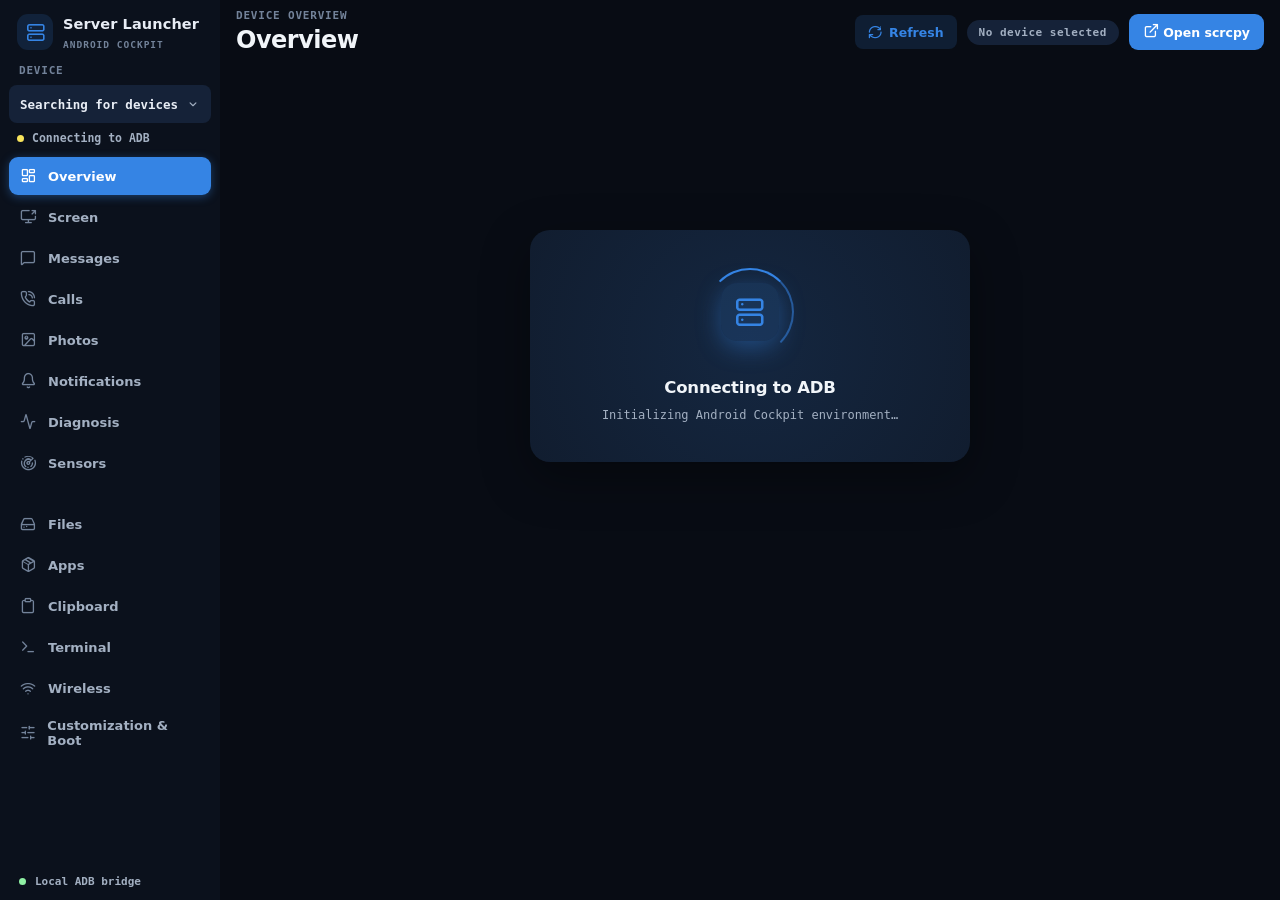
==== server_launcher_windows/web/index.html @ ff120018 "feat(windows): copy web/index.html from Linux app" ====
<!doctype html>
<html lang="en">
  <head>
    <meta charset="UTF-8" />
    <meta name="viewport" content="width=device-width, initial-scale=1.0" />
    <meta name="color-scheme" content="dark" />
    <title>Android Cockpit · Server Launcher</title>
    <link rel="stylesheet" href="./style.css" />
    <script defer src="./app.js"></script>
  </head>
  <body>
    <div class="shell">
      <aside class="sidebar">
        <a class="brand" href="#overview"><span class="brand-mark icon">&#xe153;</span><span><b>Server Launcher</b><small>ANDROID COCKPIT</small></span></a>
        <div class="device-label">DEVICE</div>
        <select id="device-select" aria-label="Android device"><option>Searching for devices…</option></select>
        <div id="connection-state" class="connection"><i></i><span>Connecting to ADB</span></div>
        <nav id="navigation" aria-label="Device management">
          <button class="nav-item active" data-tab="overview"><span class="icon">&#xe1c1;</span>Overview</button>
          <button class="nav-item" data-tab="screen"><span class="icon">&#xe14f;</span>Screen</button>
          <button class="nav-item" data-tab="messages"><span class="icon">&#xe117;</span>Messages</button>
          <button class="nav-item" data-tab="calls"><span class="icon">&#xe134;</span>Calls</button>
          <button class="nav-item" data-tab="photos"><span class="icon">&#xe0f6;</span>Photos</button>
          <button class="nav-item" data-tab="notifications"><span class="icon">&#xe059;</span>Notifications</button>
          <button class="nav-item" data-tab="sensors"><span class="icon">&#xe038;</span>Diagnosis</button>
          <button class="nav-item" data-tab="hardware-sensors"><span class="icon">&#xe497;</span>Sensors</button>
          <div class="nav-divider"></div>
          <button class="nav-item" data-tab="storage"><span class="icon">&#xe0ed;</span>Files</button>
          <button class="nav-item" data-tab="apps"><span class="icon">&#xe129;</span>Apps</button>
          <button class="nav-item" data-tab="clipboard"><span class="icon">&#xe085;</span>Clipboard</button>
          <button class="nav-item" data-tab="terminal"><span class="icon">&#xe181;</span>Terminal</button>
          <button class="nav-item" data-tab="wireless"><span class="icon">&#xe1ae;</span>Wireless</button>
          <button class="nav-item" data-tab="firmware"><span class="icon">&#xe29a;</span>Customization & Boot</button>
        </nav>
        <div class="sidebar-footer"><span class="status-dot"></span> Local ADB bridge</div>
      </aside>

      <main class="main">
        <header class="topbar">
          <div><div id="eyebrow" class="eyebrow">DEVICE OVERVIEW</div><h1 id="page-title">Overview</h1></div>
          <div class="top-actions">
            <div id="sensors-header-controls" class="sensors-header-controls" style="display: none;">
              <div class="live-pulse-badge">
                <div class="live-pulse-dot" id="header-pulse-dot"></div>
                <span id="header-pulse-text">LIVE 60S</span>
              </div>
              <div class="cadence-control-group">
                <label class="sensor-cadence-label" for="sensor-cadence">Cadence</label>
                <select class="input sensor-cadence-select" id="sensor-cadence">
                  <option value="1000">1s (Fast)</option>
                  <option value="2000" selected>2s (Standard)</option>
                  <option value="5000">5s (Low power)</option>
                  <option value="0">Paused</option>
                </select>
              </div>
            </div>
            <button class="button tonal refresh-topbar-btn" id="refresh" title="Refresh current view" aria-label="Refresh">
              <span class="icon">&#xe145;</span><span>Refresh</span>
            </button>
            <span id="device-model" class="device-chip">No device selected</span>
            <button class="button primary" data-action="scrcpy"><span class="icon">&#xe0b9;</span> Open scrcpy</button>
          </div>
        </header>
        <section id="content" class="content">
          <div class="page-loading-wrapper">
            <div class="page-loading-card">
              <div class="loading-brand-container">
                <img src="./icon.png" alt="Server Launcher Logo" class="loading-brand-logo" onerror="this.style.display='none'; const fb = document.getElementById('init-loading-fallback'); if (fb) fb.style.display='flex';" />
                <div id="init-loading-fallback" class="loading-brand-fallback icon">&#xe153;</div>
                <div class="loading-ring-pulse"></div>
              </div>
              <div class="loading-text-group">
                <h3 class="loading-heading">Connecting to ADB</h3>
                <p class="loading-subtext">Initializing Android Cockpit environment…</p>
              </div>
            </div>
          </div>
        </section>
        <div id="toast" class="toast" role="status"></div>
      </main>
    </div>
  </body>
</html>
---- server_launcher_windows/web/style.css ----
@font-face {
  font-family: Lucide;
  src: url('./lucide.ttf') format('truetype');
  font-display: block;
}

:root {
  color-scheme: dark;
  --bg: #080c14;
  --side: #0b111c;
  --surface: #101a2a;
  --surface2: #152238;
  --well: #090f19;
  --line: transparent;
  --text: #e8edf5;
  --muted: #a3b0c2;
  --dim: #73839a;
  --accent: #3584e4;
  --accent-strong: #4c96f2;
  --accent-soft: #3584e426;
  --accent-text: #ffffff;
  --green: #8ff0a4;
  --amber: #f8e45c;
  --red: #ff938a;
  --radius: 12px;
  --font-sans: Inter, -apple-system, BlinkMacSystemFont, 'Segoe UI', Roboto, system-ui, sans-serif;
  --font-mono: ui-monospace, 'SF Mono', 'JetBrains Mono', Menlo, Consolas, monospace;
  --font-body: var(--font-sans);
  font-family: var(--font-sans);
}

* { box-sizing: border-box; }
*, *::before, *::after {
  border-color: transparent !important;
}
.spinner, .loading-ring-pulse {
  border-top-color: var(--accent) !important;
  border-right-color: color-mix(in srgb, var(--accent), transparent 45%) !important;
}

html, body { width: 100%; height: 100%; overflow: hidden; }
body { margin: 0; background: var(--bg); color: var(--text); font-size: 13.5px; line-height: 1.5; font-family: var(--font-sans); }
button, input, select, textarea { font: inherit; }
button { color: inherit; }
button:focus-visible, a:focus-visible, select:focus-visible, input:focus-visible, textarea:focus-visible {
  outline: 2px solid var(--accent-strong); outline-offset: 2px;
}
.icon { font: normal 16px Lucide; line-height: 1; vertical-align: -0.12em; display: inline-flex; align-items: center; justify-content: center; }
.shell { height: 100vh; height: 100dvh; min-height: 0; display: grid; grid-template-columns: 220px minmax(0, 1fr); overflow: hidden; }
.sidebar { background: var(--side); border: none; padding: 12px 9px 9px; display: flex; flex-direction: column; min-height: 0; height: 100%; overflow-y: auto; overscroll-behavior: contain; scrollbar-width: thin; scrollbar-color: var(--surface2) transparent; }
.brand { display: flex; gap: 10px; align-items: center; padding: 2px 8px 14px; color: inherit; text-decoration: none; }
.brand-mark { width: 36px; height: 36px; border-radius: 11px; background: var(--accent-soft); color: var(--accent); font-size: 19px; }
.brand b { display: block; font-size: 14.5px; font-weight: 750; letter-spacing: .1px; }
.brand small { display: block; color: var(--dim); font: 700 9.5px var(--font-mono); letter-spacing: 1px; margin-top: 3px; }
.device-label, .eyebrow { font: 700 11px var(--font-mono); color: var(--dim); letter-spacing: 0.8px; text-transform: uppercase; }
.device-label { padding: 0 10px 8px; }
select, .input, .toolbar input, .toolbar select, textarea {
  appearance: none; -webkit-appearance: none; background-color: var(--well); border: none; border-radius: 8px;
  color: var(--text); padding: 8px 11px; outline: none; min-height: 38px;
}
select { width: 100%; }
#device-select {
  padding-right: 34px;
  background-color: var(--surface2);
  background-image: url("data:image/svg+xml,%3Csvg xmlns='http://www.w3.org/2000/svg' width='14' height='14' viewBox='0 0 24 24' fill='none' stroke='%23a3b0c2' stroke-width='2' stroke-linecap='round' stroke-linejoin='round'%3E%3Cpath d='m7 10 5 5 5-5'/%3E%3C/svg%3E");
  background-repeat: no-repeat;
  background-position: right 11px center;
  font: 600 12.5px var(--font-mono);
}
select option { background: var(--surface); color: var(--text); }
select:focus, input:focus, textarea:focus { outline: none; }
select:focus-visible { outline: none; box-shadow: 0 0 0 2px color-mix(in srgb, var(--accent-strong), transparent 35%); }
.connection { display: flex; gap: 8px; align-items: center; color: var(--muted); font: 600 11.5px var(--font-mono); padding: 8px 8px 12px; }
.connection i, .status-dot { width: 7px; height: 7px; border-radius: 50%; background: var(--amber); }
.connection.online i, .status-dot { background: var(--green); }
.connection.offline i { background: var(--red); }
nav { display: grid; gap: 3px; }
.nav-item { background: transparent; border: 0; border-radius: 9px; color: var(--muted); text-align: left; font: 600 13px Inter, system-ui, sans-serif; min-height: 38px; padding: 8px 10px; display: flex; align-items: center; gap: 11px; cursor: pointer; transition: background .12s, color .12s; }
.nav-item > .icon { width: 18px; color: var(--dim); font-size: 16px; }
.nav-item:hover { background: var(--surface2); color: var(--text); }
.nav-item.active { background: var(--accent); color: var(--accent-text); font-weight: 700; box-shadow: 0 2px 10px color-mix(in srgb, var(--accent), transparent 60%); }
.nav-item.active > .icon { color: var(--accent-text); }
.nav-divider { height: 1px; background: transparent; margin: 8px; }
.sidebar-footer { margin-top: auto; padding: 15px 10px 3px; border-top: none; display: flex; gap: 9px; align-items: center; color: var(--muted); font: 600 11px var(--font-mono); }
.main { min-width: 0; min-height: 0; height: 100%; display: flex; flex-direction: column; overflow: hidden; }
.topbar { flex: 0 0 auto; min-height: 64px; padding: 0 16px; border-bottom: none; background: var(--bg); display: flex; align-items: center; justify-content: space-between; gap: 14px; z-index: 2; }
.eyebrow { margin-bottom: 4px; }
h1 { font-size: 24px; line-height: 1.2; margin: 0; font-weight: 800; letter-spacing: -.5px; color: #f1f5f9; }
.top-actions { display: flex; align-items: center; gap: 10px; }
.device-chip, .chip { background: var(--surface2); color: var(--muted); border: none; border-radius: 999px; padding: 6px 12px; font: 700 11px var(--font-mono); letter-spacing: 0.5px; }
.icon-button, .button { border: none; background: var(--surface2); color: var(--text); border-radius: 9px; min-height: 36px; padding: 7px 14px; font: 600 12.5px Inter, system-ui, sans-serif; cursor: pointer; transition: background .12s; }
.icon-button { width: 36px; padding: 0; font-size: 16px; }
.button:hover, .icon-button:hover { background: color-mix(in srgb, var(--surface2), var(--text) 8%); }
.button.primary { background: var(--accent); border: none; color: var(--accent-text); }
.button.primary:hover { background: var(--accent-strong); }
.button.tonal { background: var(--accent-soft); border: none; color: var(--accent); }
.button.danger { background: color-mix(in srgb, var(--red), transparent 88%); border: none; color: var(--red); }
.button.success { background: color-mix(in srgb, var(--green), transparent 88%); border: none; color: var(--green); }
.button:disabled { opacity: .55; cursor: wait; }
.refresh-topbar-btn {
  display: inline-flex;
  align-items: center;
  gap: 7px;
  font: 600 12.5px Inter, system-ui, sans-serif;
  color: #38bdf8;
  background: rgba(56, 189, 248, 0.12);
  border: none;
  border-radius: 8px;
  padding: 6px 13px;
  min-height: 34px;
  cursor: pointer;
  transition: all 0.15s ease;
}
.refresh-topbar-btn:hover {
  background: rgba(56, 189, 248, 0.22);
  color: #fff;
}
.refresh-topbar-btn .icon {
  font-size: 15px;
}
.sensors-header-controls {
  display: inline-flex;
  align-items: center;
  gap: 10px;
}
.content { padding: 12px 14px 16px; max-width: none; width: 100%; margin: 0; flex: 1; min-height: 0; overflow-y: auto; overscroll-behavior: contain; scrollbar-width: thin; scrollbar-color: var(--surface2) transparent; }
.grid { display: grid; gap: 10px; }
.grid.metrics { grid-template-columns: repeat(4, minmax(0, 1fr)); margin-bottom: 12px; }
.grid.two { grid-template-columns: repeat(2, minmax(0, 1fr)); }
.card { background: var(--surface); border: none; border-radius: 12px; padding: 14px 16px; min-width: 0; box-shadow: 0 5px 18px #00000018; }
.card-head { display: flex; align-items: center; justify-content: space-between; gap: 9px; margin-bottom: 12px; }
.card h2, .card h3 { margin: 0; font-size: 16px; font-weight: 750; letter-spacing: -0.2px; color: #f1f5f9; }
.card h3 { font-size: 14px; font-weight: 700; }
.subtle { color: var(--muted); font: 500 12px var(--font-mono); }
.metric-label { font: 700 11px var(--font-mono); letter-spacing: .8px; color: #94a3b8; text-transform: uppercase; }
.metric-value { font-size: 32px; font-weight: 800; letter-spacing: -.8px; margin-top: 6px; line-height: 1.1; color: #f1f5f9; }
.metric-note { color: #94a3b8; font: 500 12px var(--font-mono); margin-top: 4px; }
.progress { height: 6px; background: var(--well); border-radius: 99px; overflow: hidden; margin-top: 14px; }
.progress i { height: 100%; display: block; border-radius: 99px; background: var(--accent-strong); }
.hero { display: flex; align-items: center; justify-content: space-between; gap: 20px; background: var(--surface); margin-bottom: 14px; padding: 18px 20px; }
.hero h2 { font-size: 20px; font-weight: 800; letter-spacing: -0.4px; color: #f1f5f9; margin: 8px 0 4px; }
.hero-actions { display: flex; gap: 8px; flex-wrap: wrap; }
.table { width: 100%; border-collapse: collapse; }
.table th { text-align: left; color: #94a3b8; font: 700 11px var(--font-mono); letter-spacing: .8px; text-transform: uppercase; padding: 4px 10px 10px; }
.table td { padding: 12px 10px; border-top: none; font-size: 13px; color: var(--text); vertical-align: middle; }
.table td.mono, .mono { font-family: var(--font-mono); font-size: 12.5px; }
.table-wrap { overflow: auto; }
.empty { min-height: 210px; display: grid; place-content: center; text-align: center; color: var(--muted); gap: 8px; }
.empty .empty-icon { font-size: 25px; color: var(--dim); }
.empty b { color: var(--text); font-size: 14px; }
.toolbar { display: flex; align-items: center; gap: 8px; flex-wrap: wrap; margin-bottom: 14px; }
.toolbar input { width: auto; min-width: 180px; }
.input { width: 100%; }
textarea { width: 100%; min-height: 145px; resize: vertical; line-height: 1.55; }
.stack { display: grid; gap: 10px; }
.list-item { padding: 13px 14px; background: var(--well); border: 0; border-radius: 9px; }
.list-item-top { display: flex; justify-content: space-between; gap: 14px; align-items: flex-start; }
.list-item p { margin: 7px 0 0; color: var(--muted); font-size: 12px; line-height: 1.5; white-space: pre-wrap; overflow-wrap: anywhere; }
.list-title { font-weight: 750; font-size: 14px; color: #f1f5f9; }
.list-meta { color: var(--dim); font: 600 11px var(--font-mono); }
.notifications-page { padding: 16px; border-radius: 12px; background: var(--surface); }
.notifications-toolbar { display: flex; align-items: center; justify-content: space-between; gap: 12px; margin-bottom: 12px; }
.notifications-total { display: flex; align-items: baseline; gap: 7px; color: var(--muted); font-size: 13px; }
.notifications-total strong { color: var(--text); font-size: 18px; font-variant-numeric: tabular-nums; }
.notifications-list { display: grid; gap: 8px; }
.notification-item { display: grid; grid-template-columns: 38px minmax(0, 1fr); align-items: start; gap: 12px; padding: 14px; border-radius: 10px; background: var(--well); }
.notification-app-icon { display: grid; place-items: center; width: 38px; height: 38px; border-radius: 10px; background: var(--surface2); color: var(--accent); font-size: 18px; }
.notification-copy { min-width: 0; }
.notification-heading { display: flex; align-items: baseline; justify-content: space-between; gap: 12px; }
.notification-heading strong { min-width: 0; color: var(--text); font-size: 14px; font-weight: 650; overflow-wrap: anywhere; }
.notification-heading time { flex: 0 0 auto; color: var(--dim); font: 11px var(--font-mono); }
.notification-source { display: flex; flex-wrap: wrap; align-items: center; gap: 7px; margin-top: 3px; color: var(--muted); font-size: 12px; }
.notification-source code { color: var(--dim); font: 11px var(--font-mono); overflow-wrap: anywhere; }
.notification-copy p { margin: 8px 0 0; color: var(--text-secondary, var(--muted)); font-size: 13px; line-height: 1.45; white-space: pre-wrap; overflow-wrap: anywhere; }

/* ══════════════════════════════════════════════════════════════════════════ */
/* PHOTOS & MEDIA GALLERY: Modern Nocturnal Obsidian Photo Studio            */
/* ══════════════════════════════════════════════════════════════════════════ */
.photos-page {
  display: flex;
  flex-direction: column;
  gap: 14px;
  width: 100%;
}

.photos-header-card {
  background: var(--surface);
  border: none;
  border-radius: 12px;
  padding: 16px 20px;
  display: flex;
  align-items: center;
  justify-content: space-between;
  flex-wrap: wrap;
  gap: 14px;
}

.photos-header-info h2 {
  font-size: 18px;
  font-weight: 800;
  color: #f1f5f9;
  letter-spacing: -0.3px;
  display: flex;
  align-items: center;
  gap: 8px;
  margin: 0;
}

.photos-header-sub {
  color: #94a3b8;
  font: 500 12px ui-monospace, monospace;
  margin-top: 4px;
}

.photos-header-actions {
  display: flex;
  align-items: center;
  gap: 8px;
  flex-wrap: wrap;
}

/* Album & Search Bar */
.photos-filter-bar {
  display: flex;
  align-items: center;
  justify-content: space-between;
  gap: 12px;
  flex-wrap: wrap;
}

.photos-albums {
  display: flex;
  gap: 6px;
  flex-wrap: wrap;
}

.album-pill {
  height: 28px;
  padding: 0 12px;
  border-radius: 999px;
  background: var(--well);
  border: none;
  color: #94a3b8;
  font: 600 11.5px var(--font-body);
  display: inline-flex;
  align-items: center;
  gap: 6px;
  cursor: pointer;
  transition: all 0.15s ease;
}

.album-pill:hover {
  background: rgba(255, 255, 255, 0.06);
  color: #f1f5f9;
}

.album-pill.active {
  background: var(--accent);
  color: var(--accent-text);
  font-weight: 700;
  box-shadow: 0 0 12px color-mix(in srgb, var(--accent), transparent 60%);
}

.photos-search-wrap {
  position: relative;
  display: flex;
  align-items: center;
}

.photos-search-icon {
  position: absolute;
  left: 10px;
  width: 15px;
  height: 15px;
  color: var(--muted);
  pointer-events: none;
}

.photos-search-input {
  height: 28px;
  border-radius: 999px;
  padding: 0 12px 0 34px;
  background: var(--well);
  border: none;
  color: #f1f5f9;
  font-size: 11.5px;
  width: 190px;
  transition: all 0.2s ease;
}

.photos-search-input:focus {
  width: 240px;
  outline: none;
}

.density-toggle {
  display: flex;
  background: var(--well);
  border: none;
  border-radius: 8px;
  padding: 2px;
  gap: 2px;
}

.density-btn {
  background: none;
  border: none;
  color: #94a3b8;
  padding: 4px 8px;
  border-radius: 6px;
  font-size: 11px;
  cursor: pointer;
  transition: all 0.15s;
}

.density-btn.active {
  background: rgba(255, 255, 255, 0.1);
  color: #ffffff;
  font-weight: 700;
}

/* Photo Grid */
.photo-grid {
  display: grid;
  gap: 14px;
}

.photo-grid.density-compact {
  grid-template-columns: repeat(auto-fill, minmax(145px, 1fr));
  gap: 10px;
}

.photo-grid.density-comfortable {
  grid-template-columns: repeat(auto-fill, minmax(205px, 1fr));
}

.photo-grid.density-large {
  grid-template-columns: repeat(auto-fill, minmax(290px, 1fr));
  gap: 18px;
}

.photos-load-more {
  display: flex;
  align-items: center;
  justify-content: center;
  gap: 12px;
  min-height: 48px;
  color: var(--muted);
  font-size: 12px;
}

.photo-card {
  position: relative;
  background: var(--well);
  border: 1px solid transparent;
  border-radius: 12px;
  overflow: hidden;
  transition: border-color 0.18s ease, box-shadow 0.18s ease;
  display: flex;
  flex-direction: column;
}

.photo-card:hover {
  border-color: color-mix(in srgb, var(--accent), transparent 30%);
  box-shadow: 0 0 18px color-mix(in srgb, var(--accent), transparent 72%);
}

.photo-card.selected {
  box-shadow: 0 0 0 2px var(--accent), 0 0 14px rgba(14, 165, 233, 0.35);
}

.photo-thumb-container {
  position: relative;
  width: 100%;
  aspect-ratio: 4 / 3;
  background: var(--surface2);
  display: grid;
  place-items: center;
  overflow: hidden;
  cursor: pointer;
}

.photo-thumb-img {
  width: 100%;
  height: 100%;
  object-fit: cover;
}

.photo-thumb-placeholder {
  display: flex;
  flex-direction: column;
  align-items: center;
  justify-content: center;
  gap: 6px;
  color: var(--dim);
  font-size: 26px;
}

.photo-thumb-placeholder span {
  font: 600 11px ui-monospace, monospace;
}

/* Checkbox */
.photo-select-box {
  position: absolute;
  top: 8px;
  left: 8px;
  z-index: 3;
  width: 20px;
  height: 20px;
  border-radius: 6px;
  background: rgba(15, 23, 42, 0.7);
  border: none;
  display: grid;
  place-items: center;
  cursor: pointer;
  opacity: 0;
  transition: opacity 0.15s ease;
}

.photo-card:hover .photo-select-box,
.photo-card.selected .photo-select-box,
.photo-grid.selection-mode .photo-select-box {
  opacity: 1;
}

.photo-card.selected .photo-select-box {
  background: var(--accent);
  color: var(--accent-text);
}

.photo-context-menu {
  position: fixed;
  z-index: 120;
  min-width: 156px;
  padding: 5px;
  background: var(--surface);
  border: 1px solid color-mix(in srgb, var(--accent), transparent 70%);
  border-radius: 9px;
  box-shadow: 0 8px 24px #0009;
}
.photo-context-menu button {
  display: block;
  width: 100%;
  padding: 8px 10px;
  border: 0;
  border-radius: 5px;
  background: transparent;
  color: var(--text);
  text-align: left;
  cursor: pointer;
}
.photo-context-menu button:hover { background: var(--surface2); }
.photo-context-menu button.danger { color: var(--red); }
.photo-context-menu button.danger:hover { background: color-mix(in srgb, var(--red), transparent 88%); }
.photo-card .photo-thumb-container { aspect-ratio: 1; }
.photo-card .photo-select-box { z-index: 4; }

.files-home-heading { margin: 2px 0 16px; }
.files-home-heading h2 { margin: 0 0 3px; font-size: 20px; }
.files-drive-grid { display: grid; grid-template-columns: repeat(auto-fill, minmax(270px, 1fr)); gap: 12px; }
.files-drive-card { display: flex; align-items: center; gap: 14px; min-height: 105px; padding: 16px; background: var(--surface); border: 1px solid var(--surface2); border-radius: 12px; text-align: left; cursor: pointer; }
.files-drive-card:hover { border-color: var(--accent); box-shadow: 0 0 18px color-mix(in srgb, var(--accent), transparent 82%); }
.files-drive-icon { display: grid; place-items: center; width: 48px; height: 48px; flex: 0 0 48px; border-radius: 10px; background: var(--surface2); color: var(--accent); font-size: 23px; }
.files-drive-copy { display: grid; gap: 5px; min-width: 0; flex: 1; }
.files-drive-copy b { font-size: 14px; }
.files-drive-copy span { color: var(--muted); font: 500 11px var(--font-mono); }
.files-drive-copy i { height: 4px; overflow: hidden; border-radius: 5px; background: var(--surface2); }
.files-drive-copy em { display: block; height: 100%; border-radius: inherit; background: var(--accent-strong); }
.files-drive-chevron { color: var(--dim); }
.storage-volume-list, .storage-device-list { display: grid; gap: 10px; }
.storage-snapshot { padding: 16px; background: var(--surface); border: 1px solid var(--surface2); border-radius: 12px; }
.storage-snapshot .card-head { margin-bottom: 14px; }
.storage-volume-list { grid-template-columns: repeat(auto-fit, minmax(min(100%, 320px), 1fr)); }
.storage-volume-row { display: flex; align-items: center; gap: 14px; padding: 16px; background: var(--well); border-radius: 10px; }
.storage-volume-icon { display: grid; place-items: center; flex: 0 0 44px; width: 44px; height: 44px; border-radius: 10px; background: var(--accent-soft); color: var(--accent); font-size: 22px; }
.storage-volume-copy { flex: 1; min-width: 0; }
.storage-volume-top { display: flex; justify-content: space-between; gap: 12px; color: var(--text); font-size: 13px; }
.storage-volume-row small { display: block; margin-top: 4px; color: var(--muted); font: 11px var(--font-mono); }
.storage-volume-row .progress { margin-top: 9px; }
.storage-device-row { display: grid; grid-template-columns: minmax(100px, 1fr) repeat(2, minmax(110px, auto)); gap: 12px; align-items: center; padding: 10px 12px; background: var(--well); border-radius: 8px; color: var(--muted); font: 11px var(--font-mono); }
.wifi-usage-card { margin-top: 14px; }
.wifi-usage-totals { display: grid; grid-template-columns: repeat(4, minmax(0, 1fr)); gap: 8px; margin-bottom: 12px; }
.wifi-usage-totals > div { display: grid; gap: 6px; min-width: 0; padding: 12px; background: var(--well); border-radius: 8px; }
.wifi-usage-totals small { color: var(--muted); font: 10px var(--font-mono); }
.wifi-usage-totals b { overflow-wrap: anywhere; font-size: 14px; }
@media (max-width: 760px) { .wifi-usage-totals { grid-template-columns: repeat(2, minmax(0, 1fr)); } }
.files-sticky-bar { position: sticky; top: -12px; z-index: 8; display: flex; align-items: center; gap: 7px; margin: -12px -14px 12px; padding: 12px 14px; background: var(--bg); border-bottom: 1px solid var(--surface2); }
.files-sticky-bar form { display: flex; align-items: center; gap: 6px; flex: 1; min-width: 80px; }
.files-sticky-bar form .input { width: 100%; min-width: 0; min-height: 36px; }
.files-search { display: flex; align-items: center; gap: 7px; width: clamp(130px, 18vw, 240px); min-height: 36px; padding: 0 10px; background: var(--surface); border-radius: 8px; color: var(--muted); }
.files-search[hidden] { display: none; }
.files-search-wrap { display: flex; align-items: center; gap: 6px; }
.files-search-toggle { width: 38px; padding: 6px; font-size: 16px; }
.files-search input { width: 100%; min-width: 0; border: 0; outline: 0; background: transparent; color: var(--text); font: 12px var(--font-body); }
.files-actions { display: flex; gap: 6px; }
.files-menu-wrap { position: relative; }
.files-menu-trigger { width: 38px; padding: 6px; font-size: 18px; }
.files-options { position: absolute; z-index: 15; top: calc(100% + 6px); right: 0; width: 220px; padding: 10px; background: var(--surface); border: 1px solid var(--surface2); border-radius: 10px; box-shadow: 0 12px 30px #0009; }
.files-options[hidden] { display: none; }
.files-options-row { display: flex; align-items: center; gap: 8px; padding-bottom: 9px; border-bottom: 1px solid var(--surface2); }
.files-options-row span { flex: 1; color: var(--muted); font-size: 12px; }
.files-options button { min-width: 28px; min-height: 26px; border: 0; border-radius: 5px; background: var(--surface2); color: var(--text); font-weight: 700; cursor: pointer; }
.files-options label { display: grid; gap: 6px; padding-top: 10px; color: var(--muted); font: 600 11px var(--font-mono); }
.files-options select { width: 100%; min-height: 32px; padding: 5px 7px; border: 0; border-radius: 6px; background: var(--bg); color: var(--text); }
.files-options .files-hidden-toggle { display: flex; align-items: center; gap: 7px; padding-top: 12px; color: var(--text); font: 12px var(--font-body); }
.files-hidden-toggle input { accent-color: var(--accent); }
.files-grid { display: grid; grid-template-columns: repeat(auto-fill, minmax(max(120px, calc(var(--file-icon-size, 92px) + 24px)), 1fr)); gap: 8px; }
.files-entry { display: grid; justify-items: center; align-content: start; gap: 7px; min-width: 0; min-height: calc(var(--file-icon-size, 92px) + 44px); padding: 12px 8px; background: transparent; border: 1px solid transparent; border-radius: 9px; cursor: pointer; }
.files-entry[hidden] { display: none; }
.files-entry:hover, .files-entry.selected { background: var(--surface); border-color: var(--surface2); }
.files-entry-icon { display: grid; place-items: center; width: min(var(--file-icon-size, 92px), 100%); height: var(--file-icon-size, 92px); border-radius: 12px; font-size: calc(var(--file-icon-size, 92px) * .64); overflow: hidden; }
.files-entry-icon.folder { color: #4c9af0; }
.files-entry-icon.folder > .icon { font-size: inherit; }
.files-entry-icon.file { color: var(--muted); }
.files-entry-icon img { width: 100%; height: 100%; object-fit: cover; }
.files-entry-name { width: 100%; overflow: hidden; color: var(--text); font-size: 12px; text-align: center; text-overflow: ellipsis; white-space: nowrap; }
.files-empty { grid-column: 1 / -1; }
.files-context-menu { position: fixed; z-index: 130; min-width: 184px; padding: 5px; background: var(--surface); border: 1px solid var(--surface2); border-radius: 9px; box-shadow: 0 10px 28px #000a; }
.files-context-menu button { display: block; width: 100%; padding: 8px 10px; border: 0; border-radius: 5px; background: transparent; color: var(--text); text-align: left; cursor: pointer; }
.files-context-menu button:hover { background: var(--surface2); }
.files-context-menu button:disabled { opacity: .45; cursor: default; }
.files-context-menu button.danger { color: var(--red); }
.files-transfer { position: fixed; z-index: 20; right: 18px; bottom: 14px; left: 238px; display: grid; gap: 8px; max-width: 760px; margin: 0 auto; padding: 12px 15px; background: var(--surface); border: 1px solid var(--surface2); border-radius: 10px; box-shadow: 0 8px 26px #0008; color: var(--text); font: 12px var(--font-mono); }
.files-transfer > span { display: flex; align-items: center; gap: 7px; }
.files-transfer > i { height: 4px; overflow: hidden; background: var(--surface2); border-radius: 4px; }
.files-transfer em { display: block; width: 35%; height: 100%; background: var(--accent-strong); border-radius: inherit; animation: files-transfer 1.2s ease-in-out infinite alternate; }
@keyframes files-transfer { from { transform: translateX(-10%); } to { transform: translateX(205%); } }
.files-preview { position: fixed; inset: 0; z-index: 140; display: grid; place-items: center; padding: 36px; background: #000d; }
.files-preview img { max-width: min(90vw, 1200px); max-height: 88vh; object-fit: contain; }
.files-preview-close { position: absolute; top: 18px; right: 20px; }
.apps-sticky { position: sticky; top: -12px; z-index: 6; margin: -14px -16px 0; padding: 14px 16px 1px; background: var(--surface); }
.apps-sticky .toolbar { margin-bottom: 8px; }
@media (max-width: 760px) {
  .files-sticky-bar { margin-right: -8px; margin-left: -8px; padding-right: 8px; padding-left: 8px; flex-wrap: wrap; }
  .files-sticky-bar form { order: 2; flex-basis: 100%; }
  .files-search-wrap { order: 3; }
  .files-search { width: min(48vw, 200px); }
  .files-actions { margin-left: auto; }
  .files-actions .button { padding: 6px 9px; }
  .files-transfer { left: 68px; right: 10px; }
  .apps-sticky { margin-right: -12px; margin-left: -12px; padding-right: 12px; padding-left: 12px; }
}

/* Floating Multi-select Bar */
.photo-floating-bar {
  position: fixed;
  bottom: 24px;
  left: 50%;
  transform: translateX(-50%) translateY(0);
  background: rgba(18, 22, 34, 0.92);
  backdrop-filter: blur(14px);
  border: none;
  border-radius: 999px;
  padding: 8px 18px;
  display: flex;
  align-items: center;
  gap: 14px;
  box-shadow: 0 12px 36px rgba(0, 0, 0, 0.6);
  z-index: 50;
  animation: floatSlideUp 0.25s cubic-bezier(0.16, 1, 0.3, 1);
}

@keyframes floatSlideUp {
  from { opacity: 0; transform: translateX(-50%) translateY(20px); }
  to { opacity: 1; transform: translateX(-50%) translateY(0); }
}

.photo-selected-count {
  font: 700 12px ui-monospace, monospace;
  color: var(--accent);
}

/* Fullscreen Lightbox Modal */
.photo-lightbox {
  position: fixed;
  inset: 0;
  background: rgba(5, 7, 12, 0.92);
  backdrop-filter: blur(16px);
  z-index: 100;
  display: flex;
  flex-direction: column;
  animation: fadeIn 0.2s ease;
}

@keyframes fadeIn {
  from { opacity: 0; }
  to { opacity: 1; }
}

.lightbox-topbar {
  height: 54px;
  padding: 0 20px;
  display: flex;
  align-items: center;
  justify-content: space-between;
  border-bottom: none;
}

.lightbox-title-box {
  display: flex;
  align-items: center;
  gap: 10px;
}

.lightbox-filename {
  font-size: 14px;
  font-weight: 700;
  color: #f1f5f9;
}

.lightbox-counter {
  font: 600 11.5px ui-monospace, monospace;
  color: #94a3b8;
  background: rgba(255, 255, 255, 0.06);
  padding: 3px 9px;
  border-radius: 999px;
  border: none;
}

.lightbox-actions {
  display: flex;
  align-items: center;
  gap: 8px;
}

.lightbox-stage {
  flex: 1;
  position: relative;
  display: grid;
  place-items: center;
  padding: 20px;
  overflow: hidden;
}

.lightbox-stage img {
  max-width: 90vw;
  max-height: 76vh;
  object-fit: contain;
  border-radius: 8px;
  border: none;
  box-shadow: 0 16px 48px rgba(0, 0, 0, 0.7);
}

.lightbox-nav-btn {
  position: absolute;
  top: 50%;
  transform: translateY(-50%);
  width: 44px;
  height: 44px;
  border-radius: 50%;
  background: rgba(18, 22, 34, 0.85);
  backdrop-filter: blur(8px);
  border: none;
  color: #ffffff;
  font-size: 20px;
  display: grid;
  place-items: center;
  cursor: pointer;
  transition: all 0.15s ease;
  z-index: 10;
}

.lightbox-nav-btn:hover {
  background: var(--accent);
  color: var(--accent-text);
}

.lightbox-nav-btn.prev { left: 24px; }
.lightbox-nav-btn.next { right: 24px; }

.lightbox-footer {
  height: 46px;
  padding: 0 24px;
  display: flex;
  align-items: center;
  justify-content: space-between;
  border-top: none;
  font: 500 12px ui-monospace, monospace;
  color: #94a3b8;
}
.screen-layout { display: grid; grid-template-columns: minmax(0, 1fr) 260px; gap: 14px; }
.screen-stage { min-height: 560px; display: grid; place-items: center; background: var(--well); border-radius: 12px; }
.screen-stage img { max-width: 100%; max-height: 70vh; object-fit: contain; border: none; border-radius: 8px; }
.screen-phone { background: var(--well); border: none; border-radius: 22px; padding: 10px; max-height: 72vh; max-width: 100%; display: grid; place-items: center; }
.screen-phone img { max-height: calc(72vh - 30px); max-width: min(48vw, 420px); object-fit: contain; }
.screen-controls { display: grid; grid-template-columns: repeat(3, 1fr); gap: 7px; }
.screen-controls .button { padding: 8px 4px; }
.keypad { display: grid; grid-template-columns: repeat(3, minmax(0, 1fr)); gap: 8px; }
.key { height: 48px; font-size: 17px !important; }
.console { background: var(--well); border: none; border-radius: 10px; padding: 14px; min-height: 280px; color: var(--green); font: 12px/1.6 var(--font-mono); white-space: pre-wrap; overflow: auto; }
.form-row { display: flex; gap: 8px; }
.form-row > * { min-width: 0; }
.form-row .input { flex: 1; }
.toast { position: fixed; right: 24px; bottom: 22px; background: var(--surface2); border: none; border-radius: 10px; padding: 11px 16px; max-width: min(500px, calc(100vw - 40px)); box-shadow: 0 6px 24px #0004; opacity: 0; transform: translateY(7px); transition: .16s; pointer-events: none; z-index: 5; font: 600 12.5px var(--font-mono); }
.toast.show { opacity: 1; transform: translateY(0); }
.toast.error { color: var(--red); }
.loading-card { height: 340px; display: grid; place-content: center; justify-items: center; color: var(--muted); font: 600 13px var(--font-mono); }
.spinner { width: 24px; height: 24px; border: 2px solid transparent !important; border-top-color: var(--accent) !important; border-radius: 50%; animation: spin .8s linear infinite; }
@keyframes spin { to { transform: rotate(360deg); } }

/* ══════════════════════════════════════════════════════════════════════════ */
/* BRANDED PAGE LOADING OVERLAY & LOGO                                       */
/* ══════════════════════════════════════════════════════════════════════════ */
.page-loading-wrapper {
  min-height: 440px;
  height: 60vh;
  display: flex;
  align-items: center;
  justify-content: center;
  width: 100%;
  animation: fadeInLoad 0.22s cubic-bezier(0.16, 1, 0.3, 1);
}

@keyframes fadeInLoad {
  from { opacity: 0; transform: scale(0.96); }
  to { opacity: 1; transform: scale(1); }
}

.page-loading-card {
  display: flex;
  flex-direction: column;
  align-items: center;
  justify-content: center;
  text-align: center;
  padding: 38px 44px;
  background: var(--surface);
  border-radius: 20px;
  box-shadow: 0 16px 48px rgba(0, 0, 0, 0.35);
  max-width: 440px;
  width: 90%;
  position: relative;
  overflow: hidden;
}

.page-loading-card::before {
  content: '';
  position: absolute;
  top: -50%;
  left: -50%;
  width: 200%;
  height: 200%;
  background: radial-gradient(circle at center, color-mix(in srgb, var(--accent), transparent 88%) 0%, transparent 65%);
  pointer-events: none;
  animation: subtlePulse 3s ease-in-out infinite alternate;
}

@keyframes subtlePulse {
  0% { transform: scale(0.85); opacity: 0.5; }
  100% { transform: scale(1.15); opacity: 0.9; }
}

.loading-brand-container {
  position: relative;
  width: 88px;
  height: 88px;
  display: flex;
  align-items: center;
  justify-content: center;
  margin-bottom: 20px;
  z-index: 1;
}

.loading-brand-logo {
  width: 58px;
  height: 58px;
  border-radius: 16px;
  object-fit: contain;
  box-shadow: 0 6px 24px color-mix(in srgb, var(--accent), transparent 60%);
  animation: logoBreath 2s ease-in-out infinite;
  z-index: 2;
}

.loading-brand-fallback {
  width: 58px;
  height: 58px;
  border-radius: 16px;
  background: var(--accent-soft);
  color: var(--accent);
  font-size: 30px;
  display: none;
  align-items: center;
  justify-content: center;
  box-shadow: 0 6px 24px color-mix(in srgb, var(--accent), transparent 60%);
  animation: logoBreath 2s ease-in-out infinite;
  z-index: 2;
}

@keyframes logoBreath {
  0%, 100% { transform: scale(1); filter: brightness(1); }
  50% { transform: scale(1.06); filter: brightness(1.18) drop-shadow(0 0 14px color-mix(in srgb, var(--accent), transparent 40%)); }
}

.loading-ring-pulse {
  position: absolute;
  inset: 0;
  border-radius: 50%;
  border: 2px solid transparent !important;
  border-top-color: var(--accent) !important;
  border-right-color: color-mix(in srgb, var(--accent), transparent 45%) !important;
  animation: ringSpin 1.1s cubic-bezier(0.5, 0.1, 0.5, 0.9) infinite;
}

@keyframes ringSpin {
  0% { transform: rotate(0deg); }
  100% { transform: rotate(360deg); }
}

.loading-text-group {
  display: flex;
  flex-direction: column;
  gap: 6px;
  z-index: 1;
}

.loading-heading {
  font-size: 16.5px;
  font-weight: 750;
  color: #f1f5f9;
  letter-spacing: -0.2px;
  margin: 0;
}

.loading-subtext {
  font: 500 12px var(--font-mono);
  color: var(--muted);
  margin: 0;
  line-height: 1.45;
}

.refresh-topbar-btn.refreshing .icon {
  animation: spin 0.8s linear infinite;
}
.badge { display: inline-flex; padding: 4px 10px; border-radius: 999px; background: color-mix(in srgb, var(--green), transparent 88%); color: var(--green); font: 700 11px var(--font-mono); letter-spacing: 0.5px; border: none; }
.muted { color: var(--muted); }
.notice { padding: 12px 14px; border: none; border-radius: 10px; background: var(--accent-soft); color: var(--text); font-size: 13px; line-height: 1.5; }
.kv { display: grid; grid-template-columns: repeat(2, minmax(0, 1fr)); gap: 10px; }
.kv div { padding: 12px 14px; border-radius: 10px; background: var(--well); border: none; }
.kv small { display: block; color: var(--dim); font: 700 10.5px var(--font-mono); text-transform: uppercase; letter-spacing: 0.8px; }
.kv b { display: block; margin-top: 6px; font-size: 14px; font-weight: 700; color: #f1f5f9; overflow-wrap: anywhere; }

/* ══════════════════════════════════════════════════════════════════════════ */
/* SENSORS & TELEMETRY SUITE: In-Line Subnav Bar & High-Fidelity Dashboard   */
/* ══════════════════════════════════════════════════════════════════════════ */
.sensors-container {
  display: flex;
  flex-direction: column;
  gap: 16px;
  width: 100%;
}

/* Horizontal Subtab Bar - In line with STRICTLY NO horizontal scrolling */
.sensors-subnav-bar {
  position: sticky;
  top: -12px;
  z-index: 30;
  background: var(--surface);
  border: 1px solid rgba(255, 255, 255, 0.05);
  border-radius: 12px;
  padding: 4px 6px;
  display: flex;
  align-items: center;
  width: 100%;
  gap: 3px;
  box-shadow: 0 4px 16px rgba(0, 0, 0, 0.14);
  box-sizing: border-box;
  overflow: hidden; /* STRICTLY no scrolling */
  flex-wrap: nowrap;
}

.sensor-inventory-group + .sensor-inventory-group { margin-top: 18px; }
.sensor-inventory-group h3 { margin: 0 0 8px; color: var(--muted); font-size: 12px; }
.sensor-inventory-list { display: grid; grid-template-columns: repeat(auto-fit, minmax(220px, 1fr)); gap: 8px; }
.sensor-inventory-item { display: flex; align-items: center; gap: 8px; min-width: 0; padding: 11px 12px; border-radius: 9px; background: var(--well); color: var(--text); overflow-wrap: anywhere; }
.sensor-inventory-item .icon { color: var(--accent); flex: 0 0 auto; }
.sensor-inspector { display: grid; grid-template-columns: minmax(220px, 30%) minmax(0, 1fr); min-height: 440px; border: 1px solid color-mix(in srgb, var(--text), transparent 91%); border-radius: 11px; overflow: hidden; }
.sensor-inspector-list { max-height: min(68vh, 680px); overflow: auto; padding: 10px; background: color-mix(in srgb, var(--well), transparent 28%); border-right: 1px solid color-mix(in srgb, var(--text), transparent 91%); }
.sensor-inspector-group + .sensor-inspector-group { margin-top: 15px; }
.sensor-inspector-heading { display: block; padding: 5px 8px; color: var(--dim); font: 700 10px var(--font-mono); letter-spacing: .08em; text-transform: uppercase; }
.sensor-inspector-item { display: flex; align-items: center; gap: 9px; width: 100%; padding: 9px 8px; border: 0; border-radius: 7px; background: transparent; color: var(--muted); text-align: left; cursor: pointer; }
.sensor-inspector-item:hover, .sensor-inspector-item.active { background: var(--surface2); color: var(--text); }
.sensor-inspector-item.active { box-shadow: inset 2px 0 var(--accent); }
.sensor-inspector-item > span:nth-child(2) { flex: 1; min-width: 0; overflow-wrap: anywhere; }
.sensor-inspector-item .icon { color: var(--accent); }
.sensor-inspector-item i { width: 7px; height: 7px; flex: 0 0 auto; border-radius: 50%; background: var(--surface2); }
.sensor-inspector-item i.has-reading { background: var(--green); box-shadow: 0 0 8px color-mix(in srgb, var(--green), transparent 35%); }
.sensor-reading-panel { min-width: 0; padding: 22px; }
.sensor-reading-title { display: flex; align-items: flex-start; justify-content: space-between; gap: 12px; }
.sensor-reading-title h3 { margin: 7px 0 0; font-size: 20px; }
.sensor-live-chip { color: var(--green); }
.sensor-reading-values { display: grid; grid-template-columns: repeat(auto-fit, minmax(120px, 1fr)); gap: 10px; margin-top: 25px; }
.sensor-reading-value { padding: 16px; border-radius: 9px; background: var(--well); }
.sensor-reading-value span { display: block; color: var(--muted); font: 700 11px var(--font-mono); text-transform: uppercase; }
.sensor-reading-value b { display: block; margin-top: 8px; font: 700 22px var(--font-mono); color: var(--text); overflow-wrap: anywhere; }
.sensor-reading-meta { margin-top: 16px; color: var(--dim); font: 11px var(--font-mono); }
.sensor-reading-empty { min-height: 260px; display: grid; place-content: center; justify-items: center; gap: 10px; color: var(--muted); text-align: center; }
.sensor-reading-empty .icon { color: var(--accent); font-size: 24px; }
.sensor-reading-empty b { color: var(--text); }
.sensor-reading-empty span:last-child { max-width: 370px; line-height: 1.5; }

.sensors-subtab-pill {
  flex: 1 1 0;
  min-width: 0;
  display: inline-flex;
  align-items: center;
  justify-content: center;
  gap: 4px;
  padding: 6px 3px;
  border-radius: 999px;
  border: none;
  background: var(--surface2);
  color: #94a3b8;
  font: 600 11px Inter, system-ui, sans-serif;
  cursor: pointer;
  white-space: nowrap;
  transition: all 0.15s ease;
  user-select: none;
}

.sensors-subtab-pill .icon {
  font-size: 13px;
  display: inline-flex;
  align-items: center;
  justify-content: center;
  flex-shrink: 0;
  margin: 0;
}

.sensors-subtab-pill span:not(.icon) {
  overflow: hidden;
  text-overflow: ellipsis;
  white-space: nowrap;
  font-size: 11px;
}

.sensors-subtab-pill:hover {
  background: color-mix(in srgb, var(--surface2), #ffffff 10%);
  color: #f1f5f9;
}

.sensors-subtab-pill.active {
  background: var(--accent);
  color: var(--accent-text);
  font-weight: 750;
  box-shadow: 0 2px 14px color-mix(in srgb, var(--accent), transparent 50%);
}

.sensors-subtab-pill .icon {
  font-size: 14px;
  color: var(--dim);
  flex-shrink: 0;
}

.sensors-subtab-pill.active .icon {
  color: var(--accent-text);
}

/* Telemetry Header Controls (inside top header) */
.cadence-control-group {
  display: inline-flex;
  align-items: center;
  gap: 8px;
}

.sensor-cadence-label {
  font: 700 10.5px var(--font-mono);
  color: var(--dim);
  letter-spacing: 0.8px;
  text-transform: uppercase;
}

.sensor-cadence-select {
  padding: 5px 12px;
  min-height: 34px;
  font: 600 12px Inter, system-ui, sans-serif;
  border-radius: 8px;
  background-color: var(--surface2);
  border: none;
}

.live-pulse-badge {
  display: inline-flex;
  align-items: center;
  gap: 7px;
  font: 700 11px var(--font-mono);
  color: #f1f5f9;
  padding: 6px 12px;
  border-radius: 8px;
  background: color-mix(in srgb, var(--surface2), transparent 30%);
  border: none;
}

.live-pulse-dot {
  width: 7px;
  height: 7px;
  border-radius: 50%;
  background: var(--green);
  box-shadow: 0 0 8px var(--green);
  animation: pulse-glow 2s infinite;
}

@keyframes pulse-glow {
  0%, 100% { opacity: 1; transform: scale(1); }
  50% { opacity: 0.45; transform: scale(0.85); }
}

.sensors-view-main {
  display: flex;
  flex-direction: column;
  gap: 16px;
  width: 100%;
}

/* 4 Big Stat Cards Grid */
.sensors-stat-grid {
  display: grid;
  grid-template-columns: repeat(4, minmax(0, 1fr));
  gap: 14px;
}

.sensors-stat-card {
  background: var(--surface);
  border: none;
  border-radius: 12px;
  padding: 18px 20px;
  min-width: 0;
  display: flex;
  flex-direction: column;
  box-shadow: 0 4px 20px rgba(0, 0, 0, 0.16);
  min-height: 175px;
}

.stat-card-title {
  display: flex;
  align-items: center;
  gap: 8px;
  font: 700 11.5px ui-monospace, monospace;
  color: #94a3b8;
  letter-spacing: 0.8px;
  text-transform: uppercase;
}

.stat-card-title .icon {
  color: var(--accent);
  font-size: 16px;
}

.stat-card-hero {
  display: flex;
  align-items: baseline;
  gap: 4px;
  margin: 10px 0 4px;
}

.stat-hero-val {
  font-size: 34px;
  font-weight: 800;
  color: #f1f5f9;
  letter-spacing: -0.8px;
  line-height: 1.1;
}

.stat-hero-unit {
  font-size: 16px;
  font-weight: 600;
  color: var(--dim);
}

.stat-card-sub {
  font: 500 12px ui-monospace, monospace;
  color: #94a3b8;
  overflow: hidden;
  text-overflow: ellipsis;
  white-space: nowrap;
  margin-bottom: 10px;
}

.stat-card-range {
  display: flex;
  justify-content: space-between;
  font: 600 10.5px ui-monospace, monospace;
  color: var(--dim);
  margin-bottom: 8px;
}

.stat-card-spark {
  width: 100%;
  height: 48px;
  margin-top: auto;
  overflow: visible;
  display: block;
}

/* Overview Split Row: Overall Speed (64%) & Connection Stats (36%) */
.sensors-overview-split {
  display: grid;
  grid-template-columns: minmax(0, 1.8fr) minmax(0, 1.2fr);
  gap: 14px;
  align-items: stretch;
}

.overall-speed-card {
  display: flex;
  flex-direction: column;
  padding: 20px 22px;
  border-radius: 12px;
  border: none;
}

.speed-head-row {
  display: flex;
  justify-content: space-between;
  align-items: flex-start;
  gap: 14px;
}

.speed-rates-pill {
  display: flex;
  gap: 16px;
  align-items: center;
}

.speed-rate-item {
  display: inline-flex;
  align-items: center;
  gap: 6px;
  font: 700 13.5px ui-monospace, monospace;
  color: #f1f5f9;
}

.speed-rate-item.down .rate-arrow {
  color: #38bdf8;
  font-size: 15px;
  font-weight: 800;
}

.speed-rate-item.up .rate-arrow {
  color: var(--accent);
  font-size: 15px;
  font-weight: 800;
}

.speed-chart-box {
  background: #090f19;
  border-radius: 10px;
  margin: 14px 0;
  padding: 4px;
  position: relative;
}

.speed-footer-stats {
  display: grid;
  grid-template-columns: repeat(3, minmax(0, 1fr));
  gap: 14px;
  padding-top: 14px;
  border-top: none;
}

.speed-footer-stat-col small {
  display: block;
  font: 700 10.5px ui-monospace, monospace;
  color: var(--dim);
  text-transform: uppercase;
  margin-bottom: 4px;
  letter-spacing: 0.8px;
}

.speed-footer-stat-col strong {
  display: block;
  font-size: 18px;
  font-weight: 800;
  color: #f1f5f9;
}

.speed-footer-stat-col span {
  display: block;
  font: 600 12px ui-monospace, monospace;
  color: #cbd5e1;
}

/* Connection Stats Card */
.conn-stats-card {
  display: flex;
  flex-direction: column;
  padding: 20px 22px;
  border-radius: 12px;
  border: none;
}

.conn-stats-hero {
  display: flex;
  align-items: baseline;
  gap: 6px;
  margin: 6px 0 10px;
}

.conn-stats-hero strong {
  font-size: 30px;
  font-weight: 800;
  color: #f1f5f9;
}

.conn-stats-hero span {
  font-size: 13px;
  color: var(--muted);
  font-weight: 500;
}

.conn-interface-chips {
  display: flex;
  flex-direction: column;
  gap: 8px;
  margin-top: 10px;
}

.conn-iface-item {
  display: flex;
  justify-content: space-between;
  align-items: center;
  padding: 8px 12px;
  border-radius: 8px;
  background: var(--well);
  border: none;
  font: 600 12.5px ui-monospace, monospace;
  color: #cbd5e1;
}

/* Waveform History Card */
.sensors-waveform-card {
  display: flex;
  flex-direction: column;
  padding: 20px 22px;
  border-radius: 12px;
  border: none;
}

.waveform-chart-box {
  background: #090f19;
  border-radius: 10px;
  padding: 6px;
  margin: 12px 0 6px;
}

.waveform-time-axis {
  display: grid;
  grid-template-columns: repeat(5, 1fr);
  font: 600 11px ui-monospace, monospace;
  color: var(--dim);
  margin-top: 8px;
  box-sizing: border-box;
  padding-left: var(--wf-pad-left, 70px);
  padding-right: var(--wf-pad-right, 18px);
}

.waveform-time-axis span:nth-child(2) { text-align: center; }
.waveform-time-axis span:nth-child(3) { text-align: center; }
.waveform-time-axis span:nth-child(4) { text-align: center; }
.waveform-time-axis span:last-child { text-align: right; color: #e2e8f0; font-weight: 700; }

/* Power Telemetry Dashboard */
.power-dashboard-layout {
  display: grid;
  grid-template-columns: minmax(0, 1.55fr) minmax(0, 1fr);
  gap: 14px;
  align-items: start;
}

@media (max-width: 1020px) {
  .power-dashboard-layout {
    grid-template-columns: 1fr;
  }
}

.power-col-left, .power-col-right {
  display: flex;
  flex-direction: column;
  gap: 14px;
  min-width: 0;
}

.power-cell-title {
  display: flex;
  align-items: center;
  gap: 7px;
  font: 700 10.5px ui-monospace, monospace;
  color: #94a3b8;
  letter-spacing: 0.5px;
}

.power-cell-title .icon {
  color: var(--accent);
  font-size: 14px;
}

.power-healthy-pill {
  display: inline-flex;
  align-items: center;
  gap: 5px;
  background: rgba(53, 132, 228, 0.12);
  color: #e2e8f0;
  font: 700 8.5px ui-monospace, monospace;
  padding: 3px 8px;
  border-radius: 4px;
  user-select: none;
}

.power-dot {
  width: 5px;
  height: 5px;
  border-radius: 50%;
  background: var(--accent);
}

.power-metrics-grid {
  display: grid;
  grid-template-columns: repeat(3, minmax(0, 1fr));
  gap: 10px;
  margin-top: 12px;
}

.power-metric-card {
  background: #0a0f1d;
  border-radius: 8px;
  padding: 12px 14px;
  display: flex;
  flex-direction: column;
  min-height: 125px;
  border: none;
}

.power-metric-head {
  display: flex;
  align-items: center;
  gap: 5px;
  font: 600 10px ui-monospace, monospace;
  color: #94a3b8;
}

.power-metric-head .icon {
  color: var(--accent);
  font-size: 12px;
}

.power-metric-hero {
  display: flex;
  align-items: baseline;
  gap: 4px;
  margin: 6px 0 8px;
}

.power-metric-hero b {
  font-size: 24px;
  font-weight: 800;
  color: #f1f5f9;
  line-height: 1;
}

.power-metric-hero small {
  font-size: 11px;
  color: #94a3b8;
  font-weight: 500;
}

.power-progress-bar {
  width: 100%;
  height: 4px;
  background: #121c2a;
  border-radius: 2px;
  overflow: hidden;
  margin-bottom: 10px;
}

.power-progress-fill {
  height: 100%;
  background: var(--accent);
  border-radius: 2px;
  transition: width 0.3s ease;
}

.power-meta-rows {
  display: flex;
  flex-direction: column;
  gap: 4px;
  margin-top: auto;
}

.power-meta-row {
  display: flex;
  justify-content: space-between;
  align-items: center;
  font: 500 9.5px ui-monospace, monospace;
}

.power-meta-row small {
  color: #94a3b8;
}

.power-meta-row b {
  color: #cbd5e1;
  font-weight: 700;
}

.power-meta-row b.accent-text {
  color: var(--accent);
}

.power-chips-row {
  display: grid;
  grid-template-columns: repeat(4, minmax(0, 1fr));
  gap: 8px;
  margin-top: 12px;
}

.power-chip-tile {
  background: #0a0f1d;
  border-radius: 6px;
  padding: 8px 10px;
  display: flex;
  flex-direction: column;
  gap: 3px;
}

.power-chip-tile small {
  font: 600 8.5px ui-monospace, monospace;
  color: #64748b;
  text-transform: uppercase;
  letter-spacing: 0.3px;
}

.power-chip-tile b {
  font: 700 10.5px ui-monospace, monospace;
  color: #f1f5f9;
}

.power-active-gov-pill {
  display: inline-flex;
  align-items: center;
  gap: 6px;
  background: rgba(53, 132, 228, 0.14);
  color: #e2e8f0;
  font: 700 8.5px ui-monospace, monospace;
  padding: 3px 8px;
  border-radius: 4px;
  user-select: none;
}

.android-power-presets-grid,
.power-presets-grid {
  display: grid;
  grid-template-columns: repeat(3, minmax(0, 1fr));
  gap: 12px;
  margin-top: 10px;
}

@media (max-width: 800px) {
  .android-power-presets-grid,
  .power-presets-grid {
    grid-template-columns: 1fr;
  }
}

.android-power-preset-card,
.power-preset-card {
  background: #0a0f1d;
  border-radius: 8px;
  padding: 14px;
  display: flex;
  flex-direction: column;
  cursor: pointer;
  transition: all 0.15s ease;
  border: 1.5px solid transparent;
  user-select: none;
}

.android-power-preset-card:hover,
.power-preset-card:hover {
  background: #0f182c;
  border-color: rgba(255, 255, 255, 0.08);
}

.android-power-preset-card.active,
.power-preset-card.active {
  background: rgba(53, 132, 228, 0.14);
  border: 1.5px solid var(--accent);
  border-color: var(--accent) !important;
  box-shadow: 0 0 12px color-mix(in srgb, var(--accent), transparent 70%);
}

.preset-card-top,
.power-preset-top {
  display: flex;
  justify-content: space-between;
  align-items: center;
  margin-bottom: 6px;
}

.preset-card-top b,
.power-preset-top b {
  font-size: 13px;
  font-weight: 700;
  color: #f1f5f9;
}

.preset-active-chip,
.power-preset-badge {
  background: rgba(53, 132, 228, 0.28);
  color: #e2e8f0;
  font: 700 8.5px ui-monospace, monospace;
  padding: 2px 6px;
  border-radius: 4px;
  border: 1px solid rgba(53, 132, 228, 0.4);
}

.power-preset-sub {
  font: 500 9.5px ui-monospace, monospace;
  color: #94a3b8;
  margin: 5px 0 8px;
  line-height: 1.3;
}

.preset-gov-badge,
.power-preset-gov {
  background: #0e1424;
  border-radius: 4px;
  padding: 4px 8px;
  font: 600 9px ui-monospace, monospace;
  display: inline-flex;
  align-items: center;
  gap: 4px;
  width: fit-content;
  color: #94a3b8;
  margin-top: 8px;
  border: 1px solid rgba(255, 255, 255, 0.04);
}

.preset-gov-badge small,
.power-preset-gov small {
  color: #64748b;
}

.preset-gov-badge b,
.power-preset-gov b {
  color: #f1f5f9;
  font-weight: 700;
}

/* Battery Health Section Styles */
.power-health-grid {
  display: grid;
  grid-template-columns: repeat(4, minmax(0, 1fr));
  gap: 12px;
  margin-top: 12px;
}

@media (max-width: 900px) {
  .power-health-grid {
    grid-template-columns: repeat(2, minmax(0, 1fr));
  }
}

@media (max-width: 500px) {
  .power-health-grid {
    grid-template-columns: 1fr;
  }
}

.power-health-tile {
  background: #090f19;
  border-radius: 8px;
  padding: 12px 14px;
  display: flex;
  flex-direction: column;
  border: 1px solid rgba(255, 255, 255, 0.05);
}

.power-health-tile .tile-header {
  display: flex;
  align-items: center;
  gap: 6px;
  font: 700 10px ui-monospace, monospace;
  color: #94a3b8;
  letter-spacing: 0.5px;
  margin-bottom: 8px;
}

.power-health-tile .tile-header .icon {
  color: var(--accent);
  font-size: 13px;
}

.power-health-tile .tile-hero {
  display: flex;
  align-items: baseline;
  gap: 4px;
  margin-bottom: 8px;
}

.power-health-tile .tile-hero b {
  font-size: 22px;
  font-weight: 800;
  color: #f8fafc;
  font-family: ui-monospace, monospace;
  line-height: 1;
}

.power-health-tile .tile-hero small {
  font-size: 11.5px;
  color: #94a3b8;
  font-weight: 600;
}

.power-health-tile .tile-bar {
  width: 100%;
  height: 4px;
  background: #151f30;
  border-radius: 2px;
  overflow: hidden;
  margin-bottom: 10px;
}

.power-health-tile .tile-fill {
  height: 100%;
  background: #10b981;
  border-radius: 2px;
  transition: width 0.3s ease;
}

.power-health-tile .tile-fill.accent {
  background: var(--accent);
}

.power-health-tile .tile-fill.warn {
  background: #f59e0b;
}

.power-health-tile .tile-fill.danger {
  background: #ef4444;
}

.power-health-tile .tile-sub {
  display: flex;
  justify-content: space-between;
  align-items: center;
  font: 500 10px ui-monospace, monospace;
  color: #64748b;
}

.power-health-tile .tile-sub b {
  color: #e2e8f0;
  font-weight: 700;
}

.power-live-dot {
  width: 6px;
  height: 6px;
  border-radius: 50%;
  background: var(--accent);
  box-shadow: 0 0 8px var(--accent);
}

.power-draw-section {
  margin: 8px 0 6px;
}

.power-draw-head {
  display: flex;
  justify-content: space-between;
  align-items: center;
  font: 600 10.5px ui-monospace, monospace;
}

.power-draw-badge {
  background: #121c2a;
  color: var(--accent);
  font: 700 8.5px ui-monospace, monospace;
  padding: 2px 7px;
  border-radius: 4px;
}

.power-draw-hero {
  display: flex;
  align-items: baseline;
  gap: 4px;
  margin-top: 4px;
}

.power-draw-hero b {
  font-size: 28px;
  font-weight: 800;
  color: #f1f5f9;
  line-height: 1;
  letter-spacing: -0.5px;
}

.power-draw-hero small {
  font-size: 13px;
  color: #94a3b8;
  font-weight: 600;
}

.power-waveform-box {
  background: #090f19;
  border-radius: 8px;
  padding: 6px;
  margin: 8px 0 14px;
}

.power-alloc-head {
  display: flex;
  justify-content: space-between;
  font: 700 9px ui-monospace, monospace;
  color: #64748b;
  letter-spacing: 0.6px;
  margin-bottom: 10px;
  border-top: 1px solid rgba(255, 255, 255, 0.05);
  padding-top: 12px;
}

.android-power-alloc-list,
.power-alloc-list {
  display: flex;
  flex-direction: column;
  gap: 12px;
}

.android-power-alloc-item,
.power-alloc-item {
  display: flex;
  flex-direction: column;
  gap: 5px;
}

.android-power-alloc-labels,
.power-alloc-labels {
  display: flex;
  justify-content: space-between;
  font: 600 11px ui-monospace, monospace;
}

.android-power-alloc-labels span,
.power-alloc-labels span {
  color: #94a3b8;
}

.android-power-alloc-labels b,
.power-alloc-labels b {
  color: #f1f5f9;
  font-weight: 700;
}

.android-power-alloc-bar,
.power-alloc-bar {
  width: 100%;
  height: 4px;
  background: #121c2a;
  border-radius: 2px;
  overflow: hidden;
}

.android-power-alloc-fill,
.power-alloc-fill {
  height: 100%;
  background: var(--accent);
  border-radius: 2px;
  transition: width 0.3s ease;
}


/* Per-Core Section & Grid */
.cores-section-header {
  display: flex;
  align-items: center;
  justify-content: space-between;
  margin: 18px 0 10px;
  padding: 0 2px;
}

.cores-section-header h2 {
  margin: 0;
  font-size: 16px;
  font-weight: 700;
  color: #f1f5f9;
  letter-spacing: -0.2px;
}

.cores-grid {
  display: grid;
  grid-template-columns: repeat(auto-fill, minmax(200px, 1fr));
  gap: 14px;
}

.core-card {
  background: var(--surface);
  border: none;
  border-radius: 12px;
  padding: 16px 18px;
  display: flex;
  flex-direction: column;
  box-shadow: 0 4px 20px rgba(0, 0, 0, 0.16);
  min-width: 0;
  transition: transform 0.15s ease, background 0.15s ease;
}

.core-card:hover {
  background: var(--surface2);
}

.card .core-card {
  background: var(--well);
  box-shadow: 0 2px 10px rgba(0, 0, 0, 0.2);
}

.card .core-card:hover {
  background: color-mix(in srgb, var(--well) 85%, var(--surface2));
}

.core-card-head {
  display: flex;
  justify-content: space-between;
  align-items: baseline;
  font: 600 12px ui-monospace, monospace;
  color: var(--muted);
}

.core-card-head .core-name {
  font-size: 13px;
  font-weight: 700;
  color: #f1f5f9;
}

.core-card-head .core-val,
.core-card-head b {
  color: #f1f5f9;
  font-size: 22px;
  font-weight: 800;
  letter-spacing: -0.5px;
}

.core-card-sub {
  font: 500 11.5px ui-monospace, monospace;
  color: var(--dim);
  margin: 4px 0 12px;
}

.core-card-chart {
  margin-top: auto;
}

/* Thermal zones card grid */
.thermal-grid {
  display: grid;
  grid-template-columns: repeat(auto-fill, minmax(200px, 1fr));
  gap: 12px;
}

.thermal-zone-card {
  background: var(--well);
  border: none;
  border-radius: 10px;
  padding: 14px 16px;
  display: flex;
  flex-direction: column;
  gap: 6px;
}

.thermal-zone-card .metric-value {
  font-size: 24px;
  font-weight: 800;
  margin-top: 4px;
}

.thermal-badge {
  display: inline-block;
  padding: 3px 10px;
  border-radius: 999px;
  font: 700 11px ui-monospace, monospace;
  border: none;
}

.thermal-badge.normal {
  background: rgba(74, 222, 128, 0.15);
  color: #4ade80;
}

.thermal-badge.warm {
  background: rgba(251, 191, 36, 0.15);
  color: #fbbf24;
}

.thermal-badge.hot {
  background: rgba(248, 113, 113, 0.15);
  color: #f87171;
}

.sensor-tags { display: flex; flex-wrap: wrap; gap: 8px; }
.sensor-tags .chip { font-size: 12px; padding: 4px 10px; max-width: 100%; overflow-wrap: anywhere; }
.sensor-sort { width: auto; min-width: 130px; }

/* ══════════════════════════════════════════════════════════════════════════ */
/* WINDOWS TASK MANAGER PROCESS TABLE (Authentic Nocturnal Command Style)     */
/* ══════════════════════════════════════════════════════════════════════════ */
.tm-card {
  background: #171a22;
  font-variant-numeric: tabular-nums;
  border: none;
  border-radius: 12px;
  padding: 14px 16px;
  overflow: hidden;
  display: flex;
  flex-direction: column;
  gap: 18px;
}

.tm-toolbar {
  display: flex;
  align-items: center;
  justify-content: space-between;
  gap: 12px;
  flex-wrap: wrap;
}

.tm-toolbar-left {
  display: flex;
  align-items: center;
  gap: 10px;
}

.tm-title {
  font-size: 18px;
  font-weight: 500;
  color: #f1f5f9;
  letter-spacing: -0.2px;
}

.tm-count-pill {
  background: rgba(255, 255, 255, 0.07);
  color: #94a3b8;
  border-radius: 999px;
  padding: 3px 10px;
  font: 500 12px var(--font-body);
  border: none;
}

.tm-toolbar-right {
  display: flex;
  align-items: center;
  gap: 10px;
  flex-wrap: wrap;
  justify-content: flex-end;
}

.tm-actions-row {
  display: inline-flex;
  align-items: center;
  gap: 8px;
  flex-shrink: 0;
}

.tm-end-task-btn {
  height: 32px;
  min-height: 32px;
  padding: 0 14px;
  border-radius: 999px;
  font-family: var(--font-sans);
  font-size: 13px;
  font-weight: 700;
  line-height: 1;
  white-space: nowrap;
  flex-shrink: 0;
  display: inline-flex;
  align-items: center;
  justify-content: center;
  gap: 6px;
  cursor: pointer;
  transition: all 0.15s ease;
  border: none;
  user-select: none;
}

.tm-end-task-btn.active {
  background: var(--accent);
  color: var(--accent-text);
  box-shadow: none;
}

.tm-end-task-btn.active:hover {
  background: var(--accent-strong);
}

.tm-end-task-btn.disabled {
  background: rgba(255, 255, 255, 0.05);
  color: #a0a6b3;
  cursor: not-allowed;
  opacity: 0.8;
}

.tm-search-wrap {
  position: relative;
  display: flex;
  align-items: center;
  flex-shrink: 0;
}

.tm-search-icon {
  position: absolute;
  right: 12px;
  width: 13px;
  height: 13px;
  stroke: #64748b;
  pointer-events: none;
}

.tm-search-input {
  height: 32px;
  border-radius: 999px;
  padding: 0 36px 0 16px;
  background: rgba(255, 255, 255, 0.05);
  border: none;
  color: #f1f5f9;
  font-size: 14px;
  width: 246px;
  transition: all 0.2s ease;
}

.tm-search-input:focus {
  background: rgba(255, 255, 255, 0.08);
  width: 246px;
  outline: 1px solid var(--accent);
}

.tm-search-clear {
  position: absolute;
  right: 28px;
  background: none;
  border: none;
  color: #94a3b8;
  cursor: pointer;
  font-size: 11px;
  padding: 2px 4px;
}

.tm-interval-select {
  height: 32px;
  border-radius: 999px;
  padding: 0 10px;
  background: rgba(255, 255, 255, 0.05);
  border: none;
  color: #94a3b8;
  font: 500 12px var(--font-body);
  cursor: pointer;
  flex-shrink: 0;
  white-space: nowrap;
}

/* Table Container & Scrolling */
.tm-table-wrap {
  overflow-x: auto;
  border-radius: 0;
  background: transparent;
  border: none;
}

.tm-grid {
  display: grid;
  grid-template-columns: minmax(240px, 2.3fr) repeat(6, minmax(92px, 1fr));
  width: 100%;
  min-width: 820px;
}

/* Two-tier Stacked Header */
.tm-header-row {
  display: contents;
}

.tm-header-cell {
  padding: 12px 8px 8px;
  height: 76px;
  background: transparent;
  border-bottom: none;
  user-select: none;
  cursor: pointer;
  display: flex;
  flex-direction: column;
  justify-content: flex-end;
  transition: background 0.15s ease;
}

.tm-header-cell:hover {
  background: rgba(255, 255, 255, 0.05);
}

.tm-header-cell.col-name {
  justify-content: center;
  align-items: flex-start;
  padding-left: 14px;
}

.tm-header-cell.col-metric {
  align-items: flex-end;
  text-align: right;
}
.tm-header-cell[data-sort="power"] { align-items: center; text-align: center; }

.tm-header-top-val {
  font: 600 14px var(--font-body);
  color: #f8fafc;
  line-height: 1.2;
}

.tm-header-bottom-label {
  font: 500 12px var(--font-body);
  color: #94a3b8;
  letter-spacing: 0.2px;
  display: inline-flex;
  align-items: center;
  gap: 3px;
  line-height: 1.2;
  margin-top: 16px;
}

.tm-header-cell.sorted .tm-header-bottom-label {
  color: #f1f5f9;
}

.tm-sort-arrow {
  font-size: 11px;
  color: #38bdf8;
}

/* Section Dividers (Apps, Background processes) */
.tm-section-row {
  grid-column: 1 / -1;
  display: flex;
  align-items: center;
  gap: 8px;
  padding: 8px 12px;
  background: transparent;
  border-bottom: none;
  font: 500 14px var(--font-body);
  color: #f1f5f9;
  cursor: pointer;
  user-select: none;
  transition: background 0.15s ease;
}

.tm-section-row:hover {
  background: rgba(255, 255, 255, 0.04);
}

.tm-section-chevron {
  display: inline-flex;
  align-items: center;
  justify-content: center;
  width: 14px;
  height: 14px;
  font-size: 12px;
  transition: transform 0.15s ease;
  color: #94a3b8;
}

.tm-section-chevron.expanded {
  transform: rotate(90deg);
}

/* Row items */
.tm-row {
  display: contents;
}

.tm-cell {
  padding: 2px 4px;
  display: flex;
  align-items: center;
  height: 30px;
  font: 500 13px ui-monospace, monospace;
  border-bottom: none;
  transition: background 0.1s ease;
  cursor: pointer;
  user-select: none;
}

.tm-cell.col-name {
  padding-right: 12px;
  font-family: var(--font-body);
  gap: 6px;
  overflow: hidden;
}

.tm-cell.col-metric {
  justify-content: flex-end;
  text-align: right;
  padding-right: 4px;
}

/* Hover & Selected Row Highlighting */
.tm-row:hover .tm-cell {
  background: rgba(255, 255, 255, 0.035);
}

.tm-row.selected .tm-cell {
  background: rgba(0, 120, 215, 0.35) !important;
  color: #ffffff;
}

.tm-row.selected .tm-cell.col-name {
  border-left: none;
  padding-right: 12px;
}

.tm-row.selected .tm-app-name {
  color: #ffffff;
  font-weight: 700;
}

/* Expand / Collapse Button */
.tm-expander-btn {
  background: none;
  border: none;
  color: #94a3b8;
  width: 18px;
  height: 18px;
  display: inline-flex;
  align-items: center;
  justify-content: center;
  cursor: pointer;
  border-radius: 3px;
  padding: 0;
  flex-shrink: 0;
}

.tm-expander-btn:hover {
  background: rgba(255, 255, 255, 0.1);
  color: #ffffff;
}

.tm-expander-spacer {
  width: 18px;
  flex-shrink: 0;
}

.tm-chevron {
  display: inline-block;
  font-size: 11px;
  line-height: 1;
  transition: transform 0.15s ease;
}

.tm-chevron.expanded {
  transform: rotate(90deg);
}

.tm-app-icon {
  width: 14px;
  height: 14px;
  color: #38bdf8;
  flex-shrink: 0;
}

.tm-app-name {
  white-space: nowrap;
  overflow: hidden;
  text-overflow: ellipsis;
  font-size: 13px;
  font-weight: 500;
  color: #e2e8f0;
}

/* Heatmap Block Cells */
.tm-heat-block {
  display: inline-flex;
  align-items: center;
  justify-content: flex-end;
  width: 100%;
  height: 23px;
  padding: 0 6px;
  border-radius: 2px;
  font-size: 13px;
  font-weight: 500;
  font-family: ui-monospace, monospace;
  border: none;
}

.tm-heat-block.heat-0 {
  background: transparent;
  color: #94a3b8;
}

.tm-heat-block.heat-1 {
  background: rgba(0, 120, 215, 0.22);
  color: #f1f5f9;
}

.tm-heat-block.heat-2 {
  background: rgba(0, 120, 215, 0.44);
  color: #f8fafc;
}

.tm-heat-block.heat-3 {
  background: rgba(0, 120, 215, 0.70);
  color: #ffffff;
}

.tm-heat-block.heat-4 {
  background: #0078d7;
  color: #ffffff;
  font-weight: 800;
  box-shadow: none;
}

/* Power Ratings */
.tm-pwr-cell {
  display: inline-flex;
  align-items: center;
  justify-content: center;
  width: 100%;
  height: 21px;
  padding: 0 6px;
  border: none;
}

.tm-pwr-very-low {
  color: #94a3b8;
  font-size: 11px;
}

.tm-pwr-pill {
  border-radius: 999px;
  padding: 2px 8px;
  font: 700 10.5px var(--font-body);
  display: inline-flex;
  align-items: center;
  justify-content: center;
  border: none;
}

.tm-pwr-low {
  background: rgba(0, 120, 215, 0.25);
  color: #93c5fd;
}

.tm-pwr-moderate {
  background: rgba(0, 120, 215, 0.55);
  color: #ffffff;
}

.tm-pwr-high {
  background: rgba(245, 158, 11, 0.35);
  color: #fde68a;
}

.tm-pwr-very-high {
  background: rgba(239, 68, 68, 0.38);
  color: #fca5a5;
  box-shadow: 0 0 8px rgba(239, 68, 68, 0.3);
}

/* Child Process Rows (Indented) */
.tm-child-row .tm-cell {
  height: 23px;
  font-size: 10.5px;
  background: rgba(0, 0, 0, 0.12);
  border-bottom: none;
}

.tm-child-row .tm-cell.col-name {
  padding-left: 32px;
  color: #94a3b8;
  font-size: 11px;
}

.tm-child-row.selected .tm-cell {
  background: rgba(0, 120, 215, 0.25) !important;
}

.tm-child-pid {
  color: var(--dim);
  font: 600 10px ui-monospace, monospace;
  margin-right: 4px;
}

@media (max-width: 1100px) {
  .sensors-stat-grid {
    grid-template-columns: repeat(2, minmax(0, 1fr));
  }
  .sensors-overview-split {
    grid-template-columns: 1fr;
  }
}

@media (max-width: 700px) {
  .sensors-stat-grid {
    grid-template-columns: 1fr;
  }
  .sensor-inspector { grid-template-columns: 1fr; }
  .sensor-inspector-list { max-height: 260px; border-right: 0; border-bottom: 1px solid color-mix(in srgb, var(--text), transparent 91%); }
  .sensor-reading-panel { padding: 16px; }
}
.file-open { border: 0; background: transparent; color: var(--text); font: 500 12px Inter, 'Cantarell', system-ui, sans-serif; cursor: pointer; text-align: left; }
.file-open:hover { color: var(--accent); }
tr[hidden], .app-row[hidden] { display: none !important; }

.comm-page { 
  display: flex; 
  flex-direction: column; 
  height: calc(100dvh - 90px);
  max-height: calc(100dvh - 90px);
  gap: 14px;
  font-family: Inter, 'Cantarell', 'Noto Sans', system-ui, sans-serif; 
  overflow: hidden; 
}
.comm-heading { 
  flex: 0 0 auto; 
  display: flex; 
  align-items: center; 
  justify-content: space-between; 
  gap: 12px; 
  padding: 2px 4px; 
}
.comm-heading h2 { margin: 0; font-size: 21px; font-weight: 600; }
.comm-heading p { margin: 4px 0 0; }
.comm-layout { 
  flex: 1; 
  min-height: 0; 
  height: 100%; 
  display: grid; 
  grid-template-columns: minmax(320px, .88fr) minmax(440px, 1.32fr);
  gap: 14px;
  align-items: stretch; 
  overflow: hidden; 
}
.messages-layout { 
  height: 100%; 
  min-height: 0; 
}
.calls-layout { 
  height: 100%; 
  min-height: 0; 
  grid-template-columns: minmax(340px, 1.08fr) minmax(380px, .92fr);
}
.calls-layout .comm-dial-pane { height: auto; align-self: start; }
.comm-page .card { box-shadow: none; }
.comm-list-pane, .comm-thread-pane, .comm-dial-pane { 
  min-width: 0; 
  min-height: 0; 
  height: 100%; 
  overflow: hidden; 
}
.comm-list-pane { 
  display: flex; 
  flex-direction: column; 
  gap: 9px; 
}
.comm-list-pane .card-head { flex: 0 0 auto; }
.comm-list-pane #message-filter, 
.comm-list-pane #call-filter, 
.comm-list-pane #contact-filter { flex: 0 0 auto; }
.comm-list { 
  flex: 1; 
  min-height: 0; 
  overflow-y: auto; 
  overscroll-behavior: contain; 
  scrollbar-width: thin; 
  scrollbar-color: var(--surface2) transparent; 
  padding-right: 4px; 
}
.comm-row { display: flex; align-items: center; gap: 11px; width: 100%; min-width: 0; padding: 12px 9px; background: transparent; border: 0; border-radius: 9px; color: var(--text); text-align: left; font: inherit; cursor: pointer; transition: background-color .14s, color .14s; }
.comm-row:hover, .comm-row.selected { background: color-mix(in srgb, var(--surface2), var(--text) 5%); }
.comm-row.selected { box-shadow: inset 2px 0 var(--accent-strong); }
.comm-row[hidden] { display: none; }
.comm-avatar { flex: 0 0 38px; width: 38px; height: 38px; border-radius: 50%; display: grid; place-items: center; background: var(--accent-soft); color: var(--accent); font-size: 15px; font-weight: 650; }
.call-avatar { background: color-mix(in srgb, var(--green), transparent 88%); color: var(--green); }
.contact-avatar { background: color-mix(in srgb, var(--accent), transparent 85%); color: var(--accent); }
.comm-row-copy { flex: 1; min-width: 0; display: grid; gap: 5px; }
.comm-row-top { display: flex; align-items: center; justify-content: space-between; gap: 8px; min-width: 0; }
.comm-row-top b { overflow: hidden; text-overflow: ellipsis; white-space: nowrap; font-size: 13px; font-weight: 600; }
.comm-row time, .message-bubble time { color: var(--dim); font-size: 11px; white-space: nowrap; }
.comm-preview { overflow: hidden; color: var(--muted); font-size: 12px; text-overflow: ellipsis; white-space: nowrap; }
.call-back { flex: 0 0 34px; width: 34px; min-height: 34px; padding: 0; }
.comm-thread-pane { 
  display: flex; 
  flex-direction: column; 
  padding: 0; 
  overflow: hidden; 
}
.thread-head { 
  flex: 0 0 auto; 
  display: flex; 
  align-items: center; 
  gap: 10px; 
  padding: 15px 17px;
  background: var(--surface2); 
  border-bottom: 1px solid rgba(255, 255, 255, 0.05); 
}
.thread-head h3, .dialer-title h3 { margin: 0 0 3px; font-size: 14px; font-weight: 600; }
.message-thread { 
  flex: 1; 
  min-height: 0; 
  display: flex; 
  flex-direction: column; 
  align-items: flex-start; 
  gap: 8px; 
  padding: 14px; 
  overflow-y: auto; 
  overscroll-behavior: contain; 
  scrollbar-width: thin; 
  scrollbar-color: var(--surface2) transparent; 
}
.message-bubble { box-sizing: border-box; max-width: min(86%, 620px); padding: 11px 13px; border-radius: 12px 12px 12px 3px; background: var(--well); }
.message-bubble.outgoing { align-self: flex-end; border-radius: 12px 12px 3px 12px; background: var(--accent-soft); }
.message-bubble p { margin: 0; font-size: 13px; line-height: 1.55; white-space: pre-wrap; overflow-wrap: anywhere; }
.message-bubble time { display: block; margin-top: 5px; text-align: right; }
.message-composer { 
  flex: 0 0 auto; 
  display: grid; 
  gap: 6px; 
  padding: 14px 16px;
  background: var(--surface2); 
  border-top: 1px solid rgba(255, 255, 255, 0.05); 
}
.composer-row { display: flex; align-items: flex-end; gap: 8px; }
.composer-row .input { flex: 1; min-height: 45px; resize: vertical; }
.thread-empty { flex: 1; display: grid; place-items: center; }
.thread-empty .empty { min-height: 160px; }
.comm-dial-pane { 
  display: flex; 
  flex-direction: column; 
  align-items: stretch; 
  justify-content: flex-start; 
  gap: 14px;
  padding: clamp(16px, 2.5vw, 24px); 
  overflow-y: auto; 
}
.dialer-title { display: flex; align-items: center; justify-content: space-between; gap: 8px; margin-bottom: 2px; }
.call-control-window {
  display: flex;
  align-items: center;
  gap: 9px;
  min-height: 58px;
  padding: 8px 10px;
  border-radius: 12px;
  background: var(--well);
}
.call-control-avatar { display: grid; place-items: center; width: 34px; height: 34px; flex: 0 0 34px; border-radius: 50%; background: var(--surface2); color: var(--accent); }
.call-control-copy { display: grid; gap: 3px; min-width: 0; flex: 1; }
.call-control-copy b { font-size: 12px; }
.call-control-copy span { color: var(--muted); font-size: 11px; }
.call-control-window .button { min-height: 32px; padding: 0 10px; }
.dial-input-container {
  position: relative;
  display: flex;
  align-items: center;
  width: 100%;
}
.dial-input-container .dial-input {
  width: 100%;
  padding-right: 48px;
  font-family: 'JetBrains Mono', monospace;
  font-weight: 700;
  color: #38bdf8;
  font-size: 22px;
  min-height: 54px;
}
.dial-backspace-btn {
  position: absolute;
  right: 8px;
  background: transparent;
  border: none;
  color: var(--muted);
  cursor: pointer;
  padding: 8px;
  border-radius: 6px;
  display: grid;
  place-items: center;
  transition: all 0.15s ease;
}
.dial-backspace-btn:hover {
  color: var(--danger);
  background: rgba(239, 68, 68, 0.12);
}
.keypad { gap: 8px; }
.dial-key-btn {
  display: flex !important;
  flex-direction: column !important;
  align-items: center !important;
  justify-content: center !important;
  gap: 2px !important;
  line-height: 1 !important;
  height: clamp(42px, 6vh, 52px);
  border: 0;
  border-radius: 10px;
  background: var(--surface2);
}
.dial-key-btn:hover { background: color-mix(in srgb, var(--surface2), var(--accent-strong) 24%); }
.key-digit {
  font-size: 20px;
  font-weight: 700;
}
.key-sub {
  font-size: 11px;
  font-weight: 600;
  color: var(--muted);
  letter-spacing: 0.5px;
}
.dial-actions-row {
  display: grid;
  grid-template-columns: 1fr;
  gap: 10px;
  width: 100%;
}
.dial-submit, .dial-end { width: 100%; min-height: 42px; }
.dial-note { margin: 0; text-align: center; }

.comm-tab-pills {
  display: flex;
  gap: 6px;
  background: var(--surface2);
  border-radius: 10px;
  padding: 4px;
  flex: 0 0 auto;
}
.comm-tab-pill {
  flex: 1;
  display: flex;
  align-items: center;
  justify-content: center;
  gap: 6px;
  padding: 10px 12px;
  border-radius: 8px;
  border: none;
  background: transparent;
  color: var(--muted);
  font: 600 12px Inter, system-ui, sans-serif;
  cursor: pointer;
  transition: all 0.2s cubic-bezier(0.4, 0, 0.2, 1);
}
.comm-tab-pill:hover {
  color: var(--text);
  background: rgba(255, 255, 255, 0.04);
}
.comm-tab-pill.active {
  background: var(--surface);
  color: var(--text);
}

body.communications-style .nav-item.active { background: var(--surface2); color: var(--text); box-shadow: none; }
body.communications-style .nav-item.active > .icon { color: var(--text); }
body.communications-style .button.primary { color: #101a2a; }
body.communications-style button { box-shadow: none !important; }

.installed-app-list { display: grid; grid-template-columns: repeat(auto-fill, minmax(min(100%, 420px), 1fr)); gap: 8px; padding: 4px 2px 2px; }
.apps-card { box-shadow: none; }
.installed-app-row { display: flex; align-items: center; justify-content: space-between; gap: 12px; min-width: 0; padding: 10px 12px; border-radius: 9px; background: var(--well); }
.installed-app-package { min-width: 0; overflow: hidden; color: var(--text); font: 12px var(--font-mono); text-overflow: ellipsis; white-space: nowrap; }
.installed-app-actions { display: flex; flex: 0 0 auto; gap: 7px; }
.installed-app-actions .button { min-height: 34px; padding: 6px 11px; }
.installed-app-empty { padding: 22px 8px; }

@media (max-width: 760px) {
  body.communications-style .content { padding-right: 14px; padding-left: 14px; }
  body.communications-style .topbar { padding-right: 16px; padding-left: 16px; }
  .call-control-window { flex-wrap: wrap; }
  .call-control-copy { flex-basis: calc(100% - 50px); }
  .call-control-window .button { flex: 1; }
  .installed-app-list { grid-template-columns: 1fr; }
}

/* ══════════════════════════════════════════════════════════════════════════ */
/* ANDROID CUSTOMIZATION & BOOT SUITE (Rooting, Booting, Firmware, Backup)    */
/* ══════════════════════════════════════════════════════════════════════════ */
.custom-suite {
  display: flex;
  flex-direction: column;
  gap: 16px;
  width: 100%;
}

.custom-subnav {
  display: flex;
  gap: 6px;
  background: var(--surface);
  border: none;
  border-radius: 12px;
  padding: 6px;
  overflow-x: auto;
}

.custom-subtab-btn {
  height: 32px;
  padding: 0 14px;
  border-radius: 8px;
  background: transparent;
  border: none;
  color: #94a3b8;
  font: 700 12px var(--font-body);
  display: inline-flex;
  align-items: center;
  gap: 7px;
  cursor: pointer;
  white-space: nowrap;
  transition: all 0.15s ease;
}

.custom-subtab-btn:hover {
  background: rgba(255, 255, 255, 0.05);
  color: #f1f5f9;
}

.custom-subtab-btn.active {
  background: var(--accent);
  color: var(--accent-text);
  box-shadow: 0 0 12px color-mix(in srgb, var(--accent), transparent 60%);
}

/* Boot Modes Grid */
.boot-modes-grid {
  display: grid;
  grid-template-columns: repeat(auto-fill, minmax(240px, 1fr));
  gap: 12px;
}

.boot-mode-card {
  background: var(--well);
  border: none;
  border-radius: 12px;
  padding: 14px 16px;
  display: flex;
  flex-direction: column;
  gap: 8px;
  transition: transform 0.15s ease;
}

.boot-mode-card:hover {
  transform: translateY(-2px);
}

.boot-mode-top {
  display: flex;
  align-items: center;
  gap: 8px;
}

.boot-mode-title {
  font-size: 13.5px;
  font-weight: 750;
  color: #f1f5f9;
}

.boot-mode-desc {
  font-size: 11.5px;
  color: #94a3b8;
  line-height: 1.45;
  flex: 1;
}

.boot-mode-btn {
  margin-top: 6px;
  height: 32px;
  width: 100%;
  border-radius: 8px;
  border: none;
  font: 700 11.5px var(--font-body);
  cursor: pointer;
  display: inline-flex;
  align-items: center;
  justify-content: center;
  gap: 6px;
  transition: filter 0.15s ease;
}

.boot-mode-btn:hover {
  filter: brightness(1.15);
}

.boot-mode-btn.system { background: var(--surface2); color: #f1f5f9; }
.boot-mode-btn.recovery { background: #0284c7; color: #ffffff; }
.boot-mode-btn.bootloader { background: #d97706; color: #ffffff; }
.boot-mode-btn.fastbootd { background: #9333ea; color: #ffffff; }
.boot-mode-btn.edl { background: #dc2626; color: #ffffff; }
.boot-mode-btn.sideload { background: #2563eb; color: #ffffff; }
.boot-mode-btn.safemode { background: #ea580c; color: #ffffff; }
.boot-mode-btn.poweroff { background: #450a0a; color: #fca5a5; border: none; }

/* Root Cockpit */
.root-banner {
  background: var(--surface);
  border: none;
  border-radius: 12px;
  padding: 18px 20px;
  display: flex;
  align-items: center;
  justify-content: space-between;
  gap: 16px;
  flex-wrap: wrap;
}

.root-status-pill {
  display: inline-flex;
  align-items: center;
  gap: 6px;
  padding: 4px 12px;
  border-radius: 999px;
  font: 700 11.5px ui-monospace, monospace;
}

.root-status-pill.rooted {
  background: rgba(34, 197, 94, 0.18);
  color: #4ade80;
  border: none;
}

.root-status-pill.unrooted {
  background: rgba(148, 163, 184, 0.12);
  color: #94a3b8;
  border: none;
}

/* Tool Panels & Grids */
.tool-grid {
  display: grid;
  grid-template-columns: repeat(2, minmax(0, 1fr));
  gap: 14px;
}

@media (max-width: 900px) {
  .tool-grid {
    grid-template-columns: 1fr;
  }
}

.tool-panel {
  background: var(--surface);
  border: none;
  border-radius: 12px;
  padding: 16px 20px;
  display: flex;
  flex-direction: column;
  gap: 12px;
}

.tool-panel-head {
  display: flex;
  align-items: center;
  justify-content: space-between;
  gap: 10px;
}

.tool-panel-title {
  font-size: 14.5px;
  font-weight: 750;
  color: #f1f5f9;
  display: flex;
  align-items: center;
  gap: 8px;
}

.tool-panel-desc {
  font-size: 12px;
  color: #94a3b8;
  line-height: 1.5;
}

.tool-action-row {
  display: flex;
  gap: 8px;
  align-items: center;
}

.tool-action-row .input {
  flex: 1;
}

.preset-pills {
  display: flex;
  flex-wrap: wrap;
  gap: 6px;
}

.preset-pill {
  padding: 4px 10px;
  border-radius: 999px;
  background: var(--well);
  border: none;
  color: #94a3b8;
  font: 600 11px ui-monospace, monospace;
  cursor: pointer;
  transition: all 0.15s ease;
}

.preset-pill:hover {
  background: rgba(255, 255, 255, 0.08);
  color: #f1f5f9;
}

.preset-pill.active {
  background: var(--accent);
  color: var(--accent-text);
  font-weight: 700;
}

/* GPU Telemetry Dashboard */
.gpu-engine-header {
  display: flex;
  justify-content: space-between;
  align-items: flex-start;
  gap: 16px;
  background: var(--card);
  border: 1px solid var(--border);
  border-radius: var(--radius);
  padding: 16px 20px;
  margin-bottom: 14px;
}

@media (max-width: 800px) {
  .gpu-engine-header {
    flex-direction: column;
    align-items: stretch;
  }
}

.gpu-engine-left {
  display: flex;
  flex-direction: column;
  gap: 4px;
}

.gpu-engine-indicator {
  display: flex;
  align-items: center;
  gap: 6px;
  font: 700 9px ui-monospace, monospace;
  color: var(--dim);
  letter-spacing: 0.8px;
}

.gpu-engine-dot {
  width: 6px;
  height: 6px;
  border-radius: 50%;
  background: var(--accent);
  box-shadow: 0 0 8px var(--accent);
}

.gpu-engine-title-row {
  display: flex;
  align-items: center;
  gap: 10px;
  flex-wrap: wrap;
}

.gpu-engine-title-row h2 {
  font-size: 20px;
  font-weight: 800;
  color: #f1f5f9;
  letter-spacing: -0.3px;
  margin: 0;
}

.gpu-driver-chip {
  background: rgba(53, 132, 228, 0.2);
  color: #93c5fd;
  border: 1px solid rgba(53, 132, 228, 0.4);
  font: 700 10px ui-monospace, monospace;
  padding: 2px 8px;
  border-radius: 4px;
}

.gpu-engine-subtitle {
  font: 500 11px ui-monospace, monospace;
  color: #64748b;
  margin-top: 2px;
}

.gpu-engine-actions {
  display: flex;
  align-items: center;
  gap: 8px;
  flex-shrink: 0;
}

.gpu-mode-pill {
  height: 28px;
  padding: 0 12px;
  border-radius: 6px;
  background: rgba(255, 255, 255, 0.04);
  border: 1px solid rgba(255, 255, 255, 0.07);
  color: #94a3b8;
  font: 700 10px ui-monospace, monospace;
  letter-spacing: 0.5px;
  cursor: pointer;
  transition: all 0.15s ease;
}

.gpu-mode-pill:hover {
  background: rgba(255, 255, 255, 0.08);
  color: #f1f5f9;
}

.gpu-mode-pill.active {
  background: var(--accent);
  border-color: var(--accent);
  color: var(--accent-text);
  box-shadow: 0 0 12px color-mix(in srgb, var(--accent), transparent 60%);
}

.gpu-refresh-btn {
  width: 28px;
  height: 28px;
  border-radius: 6px;
  background: rgba(255, 255, 255, 0.04);
  border: 1px solid rgba(255, 255, 255, 0.07);
  color: #94a3b8;
  display: inline-flex;
  align-items: center;
  justify-content: center;
  cursor: pointer;
  transition: all 0.15s ease;
}

.gpu-refresh-btn:hover {
  background: rgba(255, 255, 255, 0.08);
  color: #f1f5f9;
}

/* Engine Utilization Trace */
.gpu-trace-section {
  margin-top: 14px;
}

.gpu-trace-grid {
  display: grid;
  grid-template-columns: repeat(2, minmax(0, 1fr));
  gap: 12px;
  margin-top: 12px;
}

@media (max-width: 800px) {
  .gpu-trace-grid {
    grid-template-columns: 1fr;
  }
}

.gpu-trace-box {
  background: #090f19;
  border: 1px solid rgba(255, 255, 255, 0.05);
  border-radius: 8px;
  padding: 14px 16px;
  display: flex;
  flex-direction: column;
  gap: 10px;
}

.gpu-trace-top {
  display: flex;
  justify-content: space-between;
  align-items: flex-start;
}

.gpu-trace-info h4 {
  font-size: 13px;
  font-weight: 700;
  color: #f1f5f9;
  margin: 0 0 3px;
}

.gpu-trace-info small {
  font: 500 10px ui-monospace, monospace;
  color: #64748b;
}

.gpu-trace-val-wrap {
  text-align: right;
}

.gpu-trace-val {
  font: 800 18px ui-monospace, monospace;
  color: #f8fafc;
  line-height: 1;
}

.gpu-trace-val small {
  font-size: 11px;
  color: #94a3b8;
}

.gpu-trace-peak {
  font: 600 9.5px ui-monospace, monospace;
  color: #64748b;
  margin-top: 3px;
}

.gpu-trace-spark-wrap {
  width: 100%;
  height: 38px;
  background: rgba(255, 255, 255, 0.02);
  border-radius: 4px;
  overflow: hidden;
}

/* Memory Subsystem Breakdown */
.gpu-mem-card {
  margin-top: 14px;
}

.gpu-mem-legend-chips {
  display: flex;
  align-items: center;
  gap: 12px;
  font: 600 10px ui-monospace, monospace;
  color: #94a3b8;
}

.gpu-mem-chip-dot {
  display: inline-block;
  width: 7px;
  height: 7px;
  border-radius: 2px;
  margin-right: 4px;
}

.gpu-mem-chip-dot.vram { background: #38bdf8; }
.gpu-mem-chip-dot.dynamic { background: var(--accent); }
.gpu-mem-chip-dot.free { background: #1e293b; }

.gpu-mem-bar-wrap {
  margin: 14px 0 16px;
}

.gpu-mem-bar {
  width: 100%;
  height: 10px;
  background: #111a2c;
  border-radius: 4px;
  overflow: hidden;
  display: flex;
}

.gpu-mem-seg {
  height: 100%;
  transition: width 0.3s ease;
}

.gpu-mem-seg.vram { background: #38bdf8; }
.gpu-mem-seg.dynamic { background: var(--accent); }
.gpu-mem-seg.free { background: #1e293b; }

.gpu-mem-cols {
  display: grid;
  grid-template-columns: repeat(3, minmax(0, 1fr));
  gap: 16px;
}

@media (max-width: 600px) {
  .gpu-mem-cols {
    grid-template-columns: 1fr;
    gap: 10px;
  }
}

.gpu-mem-col {
  display: flex;
  flex-direction: column;
  gap: 3px;
}

.gpu-mem-col-header {
  display: flex;
  align-items: center;
  gap: 6px;
  font: 700 9.5px ui-monospace, monospace;
  color: #64748b;
  letter-spacing: 0.5px;
}

.gpu-mem-col-val {
  font: 800 16px ui-monospace, monospace;
  color: #f1f5f9;
}

.gpu-mem-col-sub {
  font: 500 10px ui-monospace, monospace;
  color: #64748b;
}

/* Physical Memory Composition Card */
.ram-comp-card {
  margin-top: 14px;
}

.ram-comp-head-right {
  font: 700 10px ui-monospace, monospace;
  color: #94a3b8;
  letter-spacing: 0.5px;
}

.ram-comp-bar-wrap {
  margin: 14px 0 16px;
}

.ram-comp-bar {
  width: 100%;
  height: 12px;
  background: #090f19;
  border-radius: 4px;
  overflow: hidden;
  display: flex;
}

.ram-comp-seg {
  height: 100%;
  transition: width 0.3s ease;
}

.ram-comp-seg.in-use { background: #22d3ee; }
.ram-comp-seg.modified { background: #94a3b8; }
.ram-comp-seg.standby { background: #60a5fa; }
.ram-comp-seg.free { background: #1e293b; }

.ram-comp-cols {
  display: grid;
  grid-template-columns: repeat(4, minmax(0, 1fr));
  gap: 16px;
}

@media (max-width: 760px) {
  .ram-comp-cols {
    grid-template-columns: repeat(2, minmax(0, 1fr));
    gap: 12px;
  }
}

.ram-comp-col {
  display: flex;
  flex-direction: column;
  gap: 4px;
}

.ram-comp-col-header {
  display: flex;
  align-items: center;
  gap: 6px;
  font: 700 9.5px ui-monospace, monospace;
  color: #94a3b8;
  letter-spacing: 0.5px;
}

.ram-comp-dot {
  display: inline-block;
  width: 7px;
  height: 7px;
  border-radius: 2px;
}

.ram-comp-dot.in-use { background: #22d3ee; }
.ram-comp-dot.modified { background: #94a3b8; }
.ram-comp-dot.standby { background: #60a5fa; }
.ram-comp-dot.free { background: #334155; }

.ram-comp-col-val {
  font: 800 18px ui-monospace, monospace;
  color: #f1f5f9;
  line-height: 1.1;
}

.ram-comp-col-sub {
  font: 500 11px ui-monospace, monospace;
  color: #64748b;
}

/* Display & HW Accel Cards */
.gpu-display-hero {
  font: 800 28px ui-monospace, monospace;
  color: #f8fafc;
  line-height: 1.1;
  letter-spacing: -0.5px;
  margin: 8px 0 4px;
}

.gpu-display-sub {
  font: 600 11.5px ui-monospace, monospace;
  color: #94a3b8;
  margin-bottom: 14px;
}

.gpu-display-tiles {
  display: grid;
  grid-template-columns: 1fr 1fr;
  gap: 10px;
}

.gpu-display-tile {
  background: #090f19;
  border: 1px solid rgba(255, 255, 255, 0.05);
  border-radius: 6px;
  padding: 8px 12px;
  display: flex;
  flex-direction: column;
  gap: 2px;
}

.gpu-display-tile small {
  font: 600 9px ui-monospace, monospace;
  color: #64748b;
}

.gpu-display-tile b {
  font: 700 12px ui-monospace, monospace;
  color: #f1f5f9;
}

.gpu-hw-list {
  display: flex;
  flex-direction: column;
  gap: 8px;
  margin-top: 8px;
}

.gpu-hw-item {
  background: #090f19;
  border: 1px solid rgba(255, 255, 255, 0.04);
  border-radius: 6px;
  padding: 10px 12px;
  display: flex;
  justify-content: space-between;
  align-items: center;
  font: 600 11.5px ui-monospace, monospace;
}

.gpu-hw-item-left {
  display: flex;
  align-items: center;
  gap: 8px;
  color: #f1f5f9;
}

.gpu-hw-check {
  color: #10b981;
  font-weight: 800;
}

.gpu-hw-badge {
  background: rgba(16, 185, 129, 0.12);
  color: #34d399;
  border: 1px solid rgba(16, 185, 129, 0.3);
  font: 700 8.5px ui-monospace, monospace;
  padding: 2px 7px;
  border-radius: 4px;
}

.gpu-hw-badge.direct {
  background: rgba(56, 189, 248, 0.12);
  color: #38bdf8;
  border-color: rgba(56, 189, 248, 0.3);
}

/* Storage Partition Map & Topology Card */
.storage-partition-card {
  margin-top: 14px;
}

.storage-part-header-wrap {
  display: flex;
  justify-content: space-between;
  align-items: center;
  flex-wrap: wrap;
  gap: 12px;
}

.storage-part-title-sub {
  font: 500 11px ui-monospace, monospace;
  color: #64748b;
  margin-left: 6px;
}

.storage-part-legend {
  display: flex;
  align-items: center;
  gap: 14px;
  flex-wrap: wrap;
  font: 600 10px ui-monospace, monospace;
  color: #94a3b8;
}

.storage-part-legend-item {
  display: inline-flex;
  align-items: center;
  gap: 5px;
}

.storage-part-dot {
  display: inline-block;
  width: 7px;
  height: 7px;
  border-radius: 2px;
}

.storage-part-dot.root { background: #38bdf8; }
.storage-part-dot.data { background: #2563eb; }
.storage-part-dot.swap { background: #60a5fa; }
.storage-part-dot.aux { background: #1e293b; }

.storage-part-bar-wrap {
  margin: 16px 0 18px;
}

.storage-part-bar {
  width: 100%;
  height: 38px;
  background: #090f19;
  border-radius: 6px;
  overflow: hidden;
  display: flex;
  gap: 2px;
  padding: 2px;
  border: 1px solid rgba(255, 255, 255, 0.05);
  box-sizing: border-box;
}

.storage-part-block {
  height: 100%;
  display: flex;
  align-items: center;
  justify-content: space-between;
  padding: 0 10px;
  font: 700 10.5px ui-monospace, monospace;
  color: #f8fafc;
  border-radius: 3px;
  overflow: hidden;
  white-space: nowrap;
  text-overflow: ellipsis;
  box-sizing: border-box;
  flex-shrink: 0;
}

.storage-part-block.aux {
  background: #1e293b;
  color: #64748b;
}

.storage-part-block.data {
  background: #1e40af;
  color: #bfdbfe;
}

.storage-part-block.root {
  background: #0284c7;
  color: #f0f9ff;
}

.storage-part-block.swap {
  background: #3b82f6;
  color: #eff6ff;
}

.storage-part-cols {
  display: grid;
  grid-template-columns: repeat(4, minmax(0, 1fr));
  gap: 16px;
}

@media (max-width: 760px) {
  .storage-part-cols {
    grid-template-columns: repeat(2, minmax(0, 1fr));
    gap: 12px;
  }
}

.storage-part-col {
  display: flex;
  flex-direction: column;
  gap: 3px;
}

.storage-part-col-header {
  font: 700 9.5px ui-monospace, monospace;
  color: #64748b;
  letter-spacing: 0.5px;
}

.storage-part-col-val {
  font: 800 17px ui-monospace, monospace;
  color: #f1f5f9;
}

.storage-part-col-sub {
  font: 500 11px ui-monospace, monospace;
  color: #64748b;
}

/* Storage Drive Cards */
.storage-drive-card {
  display: flex;
  flex-direction: column;
  gap: 12px;
}

.storage-drive-card.active-monitor {
  border-color: rgba(56, 189, 248, 0.4);
  box-shadow: 0 0 16px rgba(56, 189, 248, 0.08);
}

.storage-drive-top {
  display: flex;
  justify-content: space-between;
  align-items: flex-start;
  gap: 12px;
}

.storage-drive-info h3 {
  font-size: 14px;
  font-weight: 700;
  color: #f1f5f9;
  margin: 0;
  display: flex;
  align-items: center;
  gap: 6px;
}

.storage-drive-dot {
  display: inline-block;
  width: 6px;
  height: 6px;
  border-radius: 50%;
  background: #38bdf8;
  box-shadow: 0 0 8px #38bdf8;
}

.storage-drive-dot.inactive {
  background: #64748b;
  box-shadow: none;
}

.storage-drive-info small {
  display: block;
  font: 500 11px ui-monospace, monospace;
  color: #64748b;
  margin-top: 3px;
}

.storage-drive-badge-wrap {
  display: flex;
  flex-direction: column;
  align-items: flex-end;
  gap: 4px;
}

.storage-drive-badge {
  font: 700 9px ui-monospace, monospace;
  padding: 3px 8px;
  border-radius: 4px;
  letter-spacing: 0.5px;
}

.storage-drive-badge.active {
  background: #1d4ed8;
  color: #ffffff;
}

.storage-drive-badge.secondary {
  background: rgba(255, 255, 255, 0.06);
  color: #94a3b8;
  border: 1px solid rgba(255, 255, 255, 0.08);
}

.storage-drive-part-count {
  font: 600 9px ui-monospace, monospace;
  color: #64748b;
  letter-spacing: 0.5px;
}

.storage-drive-mount-row {
  display: flex;
  justify-content: space-between;
  font: 600 11px ui-monospace, monospace;
  color: #94a3b8;
}

.storage-drive-mount-row b {
  color: #f1f5f9;
  font-weight: 700;
}

.storage-drive-bar-wrap {
  width: 100%;
  height: 6px;
  background: #090f19;
  border-radius: 3px;
  overflow: hidden;
}

.storage-drive-bar {
  height: 100%;
  background: #38bdf8;
  border-radius: 3px;
  transition: width 0.3s ease;
}

.storage-drive-stats {
  display: grid;
  grid-template-columns: repeat(3, minmax(0, 1fr));
  gap: 12px;
  padding-top: 4px;
  border-top: 1px solid rgba(255, 255, 255, 0.04);
}

.storage-drive-stat-col {
  display: flex;
  flex-direction: column;
  gap: 2px;
}

.storage-drive-stat-col small {
  font: 700 9px ui-monospace, monospace;
  color: #64748b;
  letter-spacing: 0.5px;
}

.storage-drive-stat-col b {
  font: 800 16px ui-monospace, monospace;
  color: #f1f5f9;
}

/* Wi-Fi IP Config & Sockets Cards */
/* Cellular and storage telemetry */
.cellular-header { display: flex; align-items: center; justify-content: space-between; gap: 16px; margin-bottom: 14px; padding: 16px; background: var(--surface); border: 1px solid var(--surface2); border-radius: 12px; }
.cellular-header h2 { margin: 6px 0 3px; font-size: 20px; }
.cellular-indicator { display: inline-flex; align-items: center; gap: 7px; color: var(--muted); font: 600 11px var(--font-mono); }
.cellular-indicator-dot { width: 7px; height: 7px; border-radius: 50%; background: var(--green); }
.cellular-indicator-dot.standby { background: var(--dim); }
.cellular-traffic-grid, .cellular-sim-grid { display: grid; grid-template-columns: repeat(2, minmax(0, 1fr)); gap: 12px; margin-bottom: 14px; }
.cellular-traffic-card { display: grid; gap: 7px; min-width: 0; }
.cellular-traffic-card .stat-card-title { display: flex; align-items: center; gap: 8px; color: var(--muted); font: 600 11px var(--font-mono); }
.cellular-traffic-card .stat-card-title span { color: var(--accent); font-size: 18px; }
.cellular-traffic-card > strong { font-size: clamp(24px, 3vw, 34px); letter-spacing: -.03em; }
.cellular-traffic-card > span, .cellular-traffic-card > small { color: var(--muted); }
.cellular-mini-chart { height: 46px; margin-top: 4px; }
.cellular-mini-chart .stat-card-spark { width: 100%; height: 100%; }
.cellular-sim-card { min-width: 0; padding: 16px; }
.cellular-sim-card-head { display: flex; align-items: center; gap: 10px; padding-bottom: 12px; border-bottom: 1px solid var(--surface2); }
.cellular-sim-icon { display: grid; place-items: center; width: 42px; height: 42px; border-radius: 10px; background: var(--accent-soft); color: var(--accent); font: 700 11px var(--font-mono); }
.cellular-sim-card-head h3, .cellular-interface-card h3 { margin: 0 0 3px; font-size: 15px; }
.cellular-sim-carrier { padding: 14px 0; font-size: 20px; font-weight: 650; }
.cellular-sim-fields { display: grid; grid-template-columns: repeat(2, minmax(0, 1fr)); gap: 8px; }
.cellular-sim-fields > div { display: grid; gap: 5px; min-width: 0; padding: 10px; background: var(--well); border-radius: 8px; }
.cellular-sim-fields small { color: var(--muted); font: 10px var(--font-mono); text-transform: uppercase; }
.cellular-sim-fields b { overflow-wrap: anywhere; font-size: 12px; }
.cellular-interface-card { margin-top: 0; }
@media (max-width: 760px) { .cellular-traffic-grid, .cellular-sim-grid { grid-template-columns: 1fr; } .cellular-header { align-items: flex-start; } }

@media (max-width: 1050px) {
  .shell { grid-template-columns: 215px minmax(0, 1fr); }
  .content { padding: 10px; }
  .topbar { padding: 0 12px; }
  .grid.metrics { grid-template-columns: repeat(2, minmax(0, 1fr)); }
  .screen-layout { grid-template-columns: 1fr; }
  .screen-phone img { max-width: min(65vw, 420px); }
  .comm-page { height: auto; max-height: none; overflow: visible; }
  .comm-layout, .calls-layout { flex: 0 0 auto; height: auto; grid-template-columns: minmax(0, 1fr); align-content: start; overflow: visible; }
  .messages-layout, .calls-layout { min-height: 0; }
  .comm-list-pane { height: auto; max-height: 38vh; }
  .comm-thread-pane { height: auto; min-height: 48vh; }
  .comm-dial-pane { height: auto; }
}
@media (max-width: 760px) {
  .shell { grid-template-columns: 1fr; grid-template-rows: auto minmax(0, 1fr); }
  .sidebar { height: auto; min-height: 0; max-height: 144px; overflow: hidden; padding: 6px 8px; border-right: 0; border-bottom: none; }
  .brand { padding: 0 3px 9px; }
  .brand-mark { width: 31px; height: 31px; }
  .device-label, .connection, .sidebar-footer { display: none; }
  #device-select { margin-bottom: 8px; }
  nav { display: flex; overflow-x: auto; overflow-y: hidden; gap: 3px; scrollbar-width: none; }
  .nav-item { white-space: nowrap; padding: 8px 9px; }
  .nav-divider { width: 1px; height: auto; margin: 6px 2px; }
  .topbar { min-height: 58px; padding: 8px 10px; }
  .top-actions .device-chip { display: none; }
  .content { padding: 8px; }
  .grid.metrics { gap: 8px; }
  .card { padding: 10px; }
  .metric-value { font-size: 20px; }
  .hero { align-items: flex-start; flex-direction: column; }
  .kv { grid-template-columns: 1fr 1fr; }
  .comm-list-pane { max-height: 34vh; }
  .comm-thread-pane { min-height: 52vh; }
  .comm-dial-pane { padding: 18px; }
}

/* Keep power explanations available to hover, keyboard focus and touch focus. */
.power-attribution { position: relative; }
.power-help { position: static; display: inline-block; vertical-align: middle; }
.power-help button { width: 24px; height: 24px; padding: 0; border: 1px solid currentColor; border-radius: 50%; background: transparent; color: var(--dim); font: inherit; cursor: help; }
.power-help [role="tooltip"] { display: none; position: absolute; top: 52px; left: 12px; right: 12px; z-index: 20; padding: 12px; border: 1px solid var(--dim); border-radius: 8px; background: #171a22; color: #f0f0f0; font: 12px/1.5 sans-serif; font-weight: 400; }
.power-help:hover [role="tooltip"], .power-help:focus-within [role="tooltip"] { display: block; }

@media (max-width: 720px) {
  .tm-toolbar-right { width: 100%; justify-content: flex-start; gap: 8px; }
  .tm-search-wrap { flex: 1; min-width: 150px; }
  .tm-search-input, .tm-search-input:focus { width: 100%; }
  .tm-table-wrap { max-width: 100%; }
}
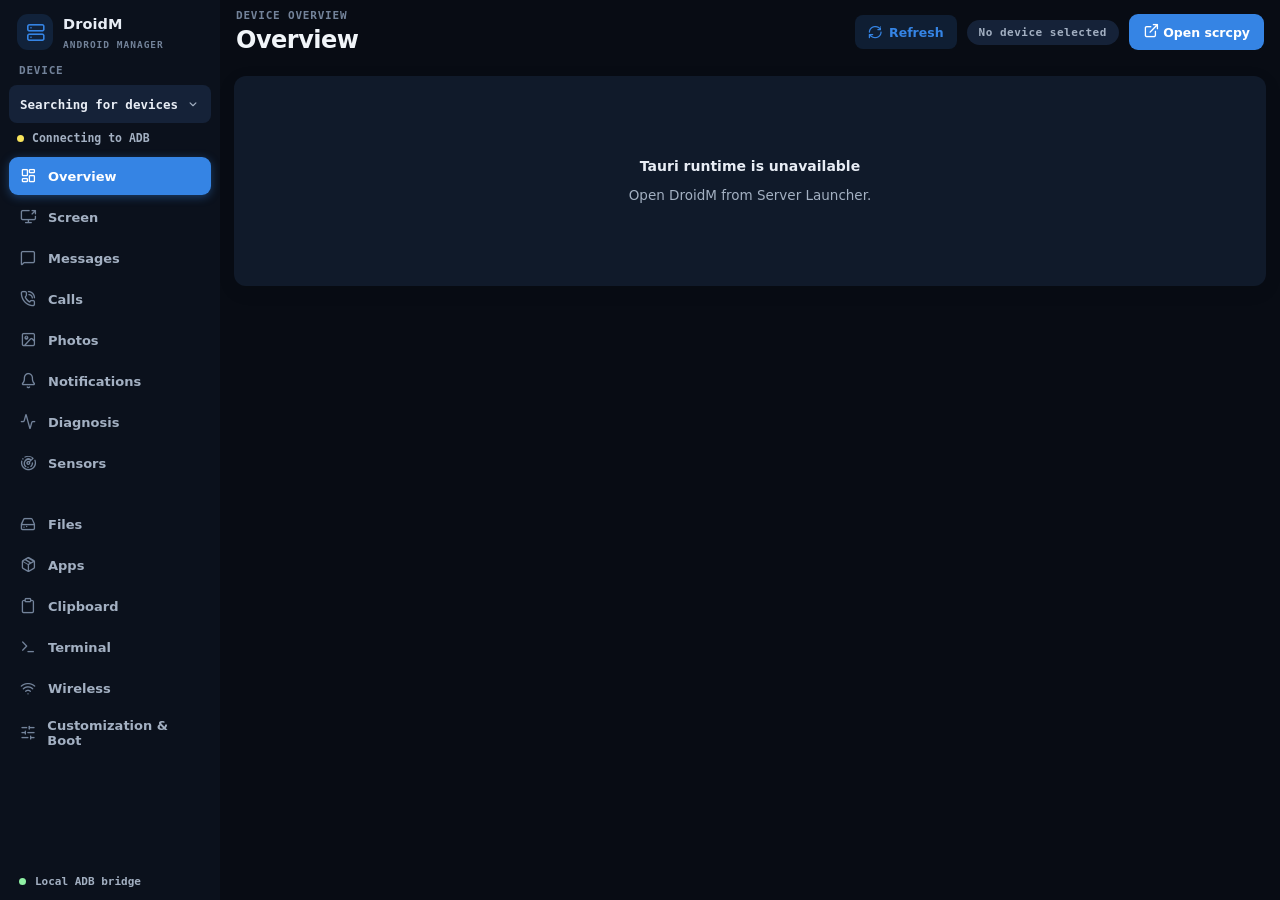
==== commit 9144542b: "fix(packaging): name desktop bundles Server Launcher" ====
--- a/server_launcher_windows/web/index.html
+++ b/server_launcher_windows/web/index.html
@@ -4,14 +4,14 @@
     <meta charset="UTF-8" />
     <meta name="viewport" content="width=device-width, initial-scale=1.0" />
     <meta name="color-scheme" content="dark" />
-    <title>Android Cockpit · Server Launcher</title>
+    <title>DroidM</title>
     <link rel="stylesheet" href="./style.css" />
     <script defer src="./app.js"></script>
   </head>
   <body>
     <div class="shell">
       <aside class="sidebar">
-        <a class="brand" href="#overview"><span class="brand-mark icon">&#xe153;</span><span><b>Server Launcher</b><small>ANDROID COCKPIT</small></span></a>
+        <a class="brand" href="#overview"><span class="brand-mark icon">&#xe153;</span><span><b>DroidM</b><small>ANDROID MANAGER</small></span></a>
         <div class="device-label">DEVICE</div>
         <select id="device-select" aria-label="Android device"><option>Searching for devices…</option></select>
         <div id="connection-state" class="connection"><i></i><span>Connecting to ADB</span></div>
@@ -71,7 +71,7 @@
               </div>
               <div class="loading-text-group">
                 <h3 class="loading-heading">Connecting to ADB</h3>
-                <p class="loading-subtext">Initializing Android Cockpit environment…</p>
+                <p class="loading-subtext">Starting DroidM…</p>
               </div>
             </div>
           </div>
